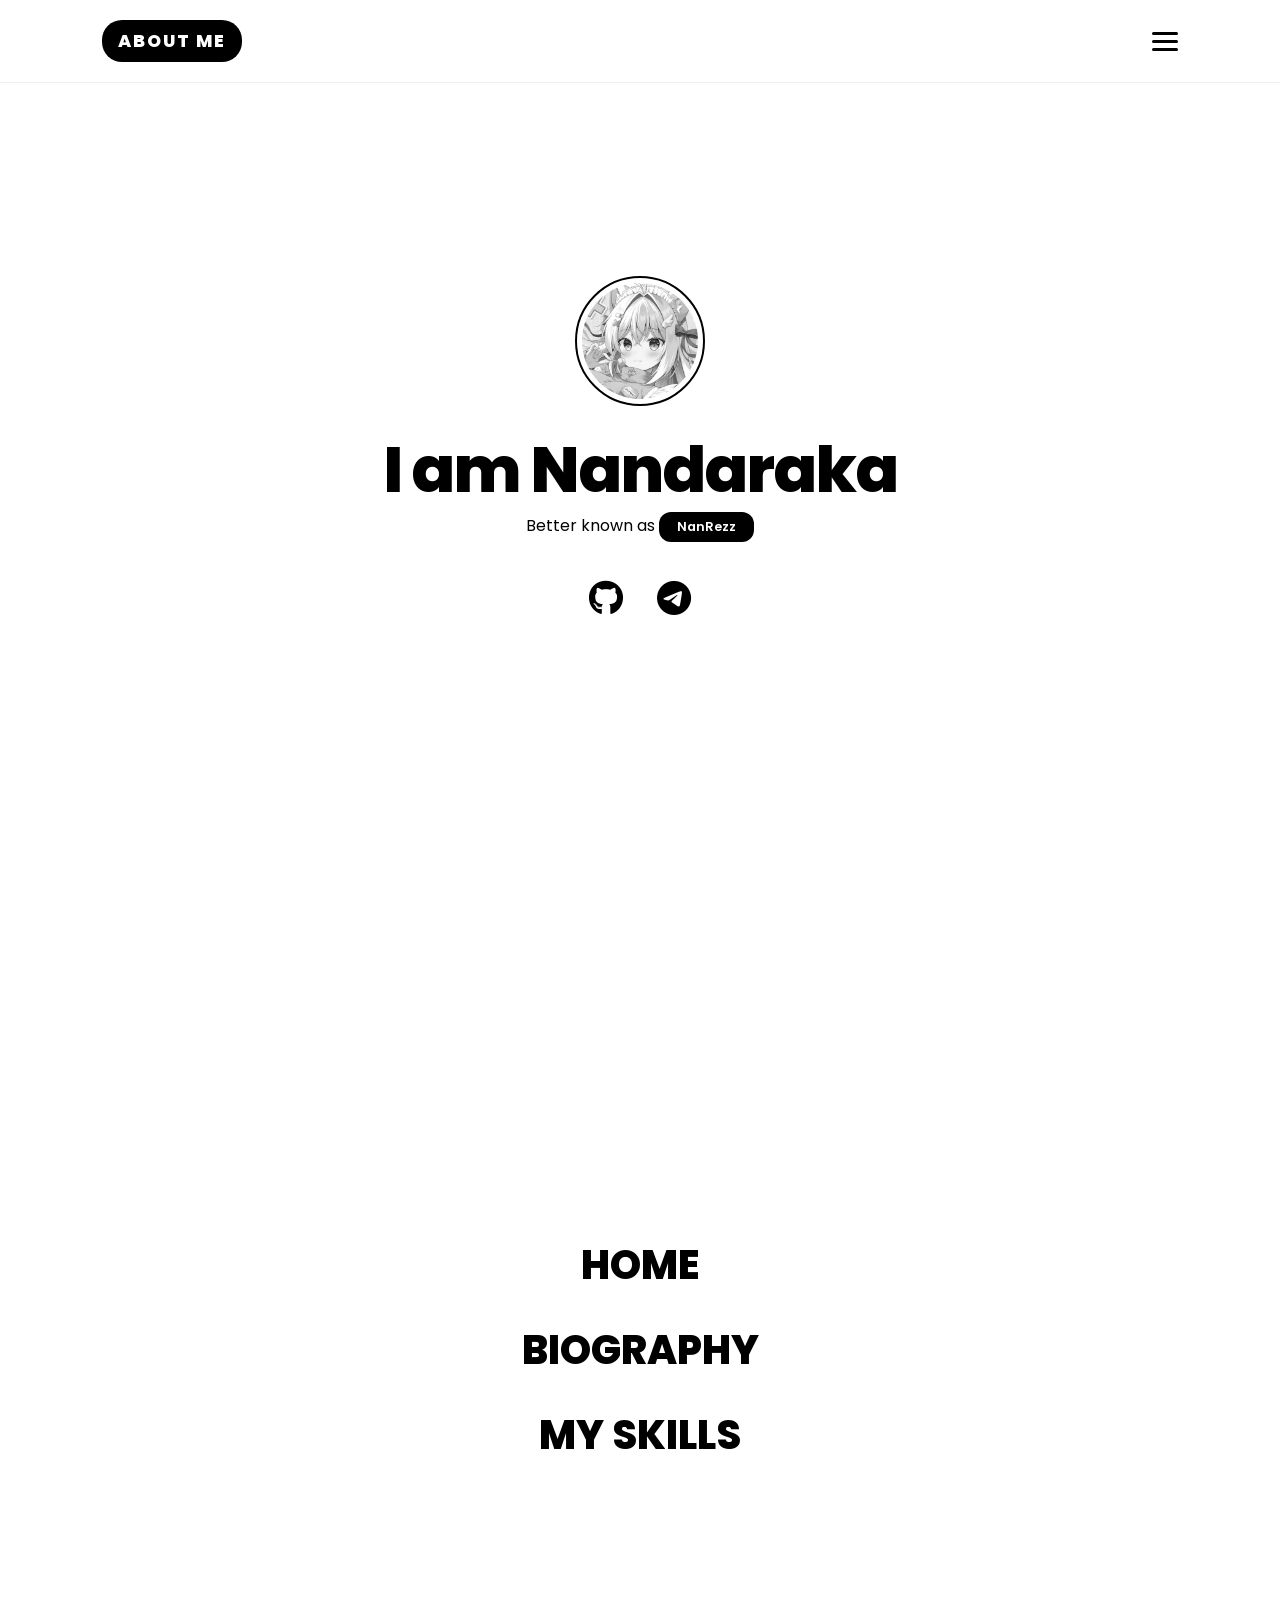
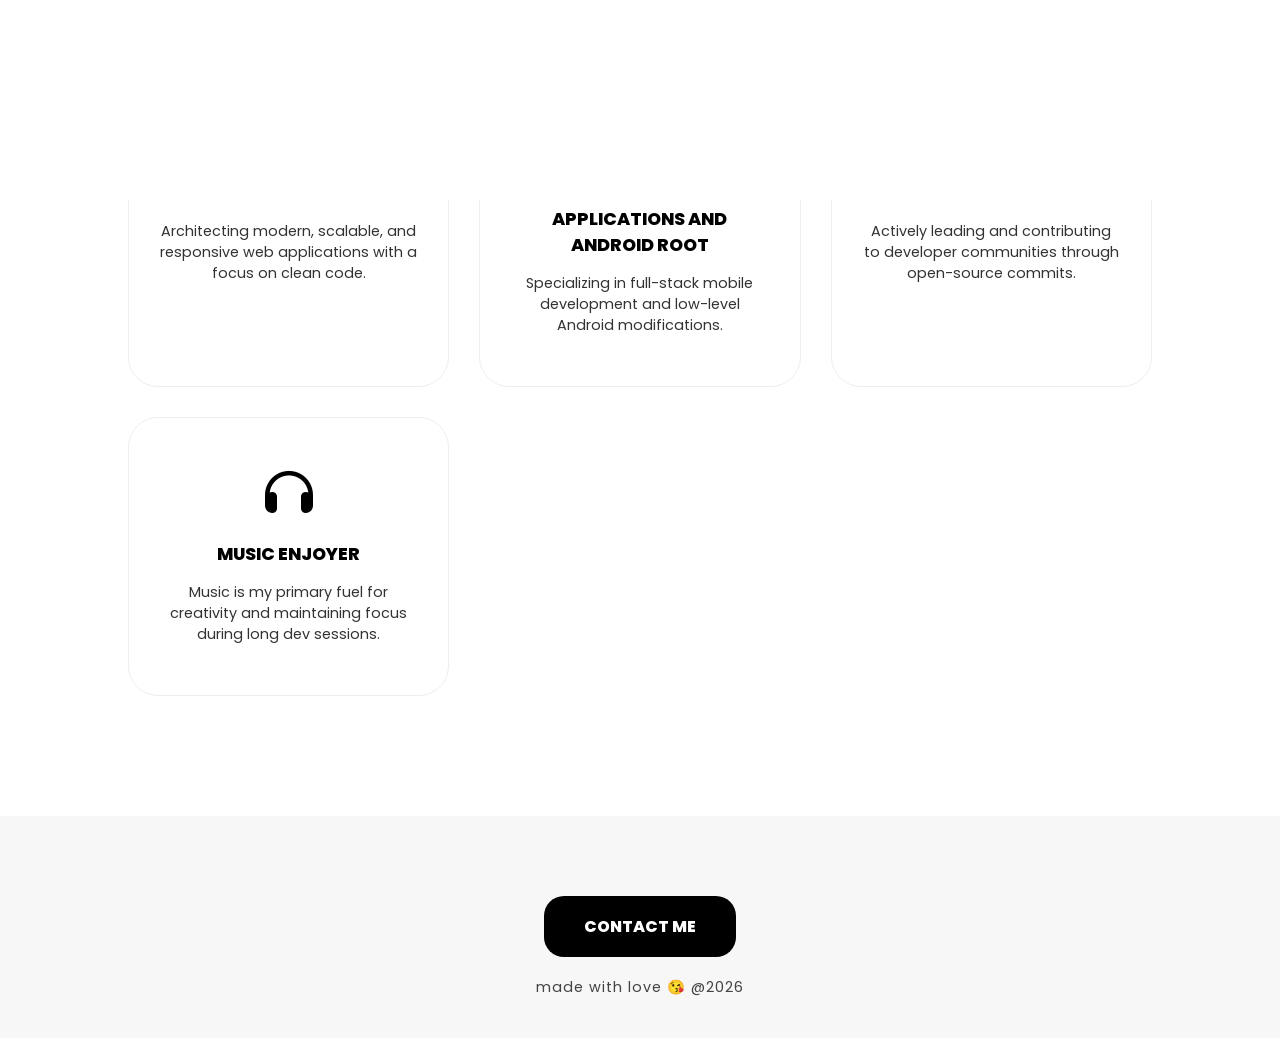
==== index.html @ 5583e2e5 "Update index.html" ====
<!DOCTYPE html>
<html lang="en">
<head>
    <meta charset="UTF-8">
    <meta name="viewport" content="width=device-width, initial-scale=1.0">
    <title>NanRezz | Portfolio</title>
    <link rel="stylesheet" href="css/styles.css">
    <link rel="stylesheet" href="https://cdnjs.cloudflare.com/ajax/libs/font-awesome/6.4.0/css/all.min.css">
</head>
<body>

    <!-- Header -->
    <header>
        <div class="logo">ABOUT ME</div>
        <div class="hamburger" id="hamburger">
            <span class="bar"></span>
            <span class="bar"></span>
            <span class="bar"></span>
        </div>
    </header>

    <!-- Navigation Menu (Slide Up) -->
    <nav class="nav-menu" id="nav-menu">
        <ul>
            <li><a href="#home" class="nav-link">Home</a></li>
            <li><a href="#biography" class="nav-link">Biography</a></li>
            <li><a href="#skills" class="nav-link">My Skills</a></li>
        </ul>
    </nav>

    <!-- Hero Section -->
    <section id="home" class="hero">
        <div class="hero-content">
            <div class="profile-img">
                <img src="avatar.webp" alt="NanRezz">
            </div>
            <h1>I am <span class="highlight">Nandaraka</span></h1>
            <p>Better known as <span class="tag">NanRezz</span></p>
            
            <div class="social-icons">
    <a href="https://github.com/NanRezz17" target="" title="GitHub">
        <i class="fab fa-github"></i>
    </a>
    
    <a href="https://t.me/ndarken" target="_blank" title="Telegram">
        <i class="fab fa-telegram"></i>
    </a >
            </div>
        </div>
    </section>

    <!-- Biography Section -->
    <section id="biography" class="about">
        <div class="container">
            <h2 class="section-title">Biography</h2>
            <div class="about-text">
                <p>
                    Hello! I'm <strong>Nandaraka</strong>, a tech enthusiast deeply integrated into the world of digital modification and development. Known across the web as <strong>NanRezz</strong>.
                </p>
                <p>
                    My philosophy is simple: technology should be pushed to its absolute limit. Whether I am crafting a seamless web experience or developing root-level modifications for Android, I bring precision and innovation to everything I do.
                </p>
            </div>
        </div>
    </section>

    <!-- Skills Section -->
    <section id="skills" class="skills">
        <div class="container">
            <h2 class="section-title">Technical Expertise</h2>
            <div class="skills-grid">
                <div class="skill-item">
                    <i class="fas fa-code"></i>
                    <h3>Web Development</h3>
                    <p>Architecting modern, scalable, and responsive web applications with a focus on clean code.</p>
                </div>
                <div class="skill-item">
                    <i class="fas fa-mobile-alt"></i>
                    <h3>Developer of Applications and Android Root</h3>
                    <p>Specializing in full-stack mobile development and low-level Android modifications.</p>
                </div>
                <div class="skill-item">
                    <i class="fas fa-users"></i>
                    <h3>Root Community</h3>
                    <p>Actively leading and contributing to developer communities through open-source commits.</p>
                </div>
                <div class="skill-item">
                    <i class="fas fa-headphones"></i>
                    <h3>Music Enjoyer</h3>
                    <p>Music is my primary fuel for creativity and maintaining focus during long dev sessions.</p>
                </div>
            </div>
        </div>
    </section>

    <!-- Footer -->
    <footer>
        <div class="footer-content">
            <a href="mailto:nrrizerr28@gmail.com" class="contact-btn">Contact Me</a>
            <p class="love-text">made with love 😘 @2026</p>
        </div>
    </footer>

    <!-- JS Script -->
    <script src="js/index.js"></script>
</body>
</html>
---- css/styles.css ----
@import url('https://fonts.googleapis.com/css2?family=Poppins:wght@300;400;600;800&display=swap');

:root {
    --bg-white: #ffffff;
    --text-black: #000000;
    --text-gray: #444444;
    --gray-light: #f7f7f7;
    --radius-lg: 30px;
}

* {
    margin: 0;
    padding: 0;
    box-sizing: border-box;
    box-shadow: none !important; /* No Shadow */
}

/* Memastikan scroll halus di seluruh browser */
html {
    scroll-behavior: smooth;
}

body {
    font-family: 'Poppins', sans-serif;
    background-color: var(--bg-white);
    color: var(--text-black);
    overflow-x: hidden;
}

/* Biar gak ketutupan header pas scroll */
section {
    scroll-margin-top: 80px;
}

/* --- Header --- */
header {
    position: fixed;
    top: 0;
    width: 100%;
    padding: 20px 8%;
    display: flex;
    justify-content: space-between;
    align-items: center;
    z-index: 3000;
    background: rgba(255, 255, 255, 0.95);
    backdrop-filter: blur(15px);
    border-bottom: 1px solid #eeeeee;
}

.logo {
    font-size: 1.1rem;
    font-weight: 800;
    letter-spacing: 2px;
    background-color: var(--text-black);
    color: white;
    padding: 8px 16px;
    border-radius: 20px;
}

/* --- Hamburger --- */
.hamburger {
    cursor: pointer;
    z-index: 3001;
}

.bar {
    display: block;
    width: 26px;
    height: 3px;
    margin: 5px auto;
    transition: 0.4s cubic-bezier(0.85, 0, 0.15, 1);
    background-color: var(--text-black);
    border-radius: 10px;
}

.hamburger.active .bar:nth-child(2) { opacity: 0; }
.hamburger.active .bar:nth-child(1) { transform: translateY(8px) rotate(45deg); }
.hamburger.active .bar:nth-child(3) { transform: translateY(-8px) rotate(-45deg); }

/* --- Menu Navigasi (Slide UP) --- */
.nav-menu {
    position: fixed;
    bottom: -100%; 
    left: 0;
    width: 100%;
    height: 100vh;
    background: var(--bg-white);
    display: flex;
    justify-content: center;
    align-items: center;
    transition: bottom 0.7s cubic-bezier(0.85, 0, 0.15, 1); 
    z-index: 2500;
}

.nav-menu.active { bottom: 0; }
.nav-menu ul li { list-style: none; margin: 25px 0; text-align: center; }
.nav-menu ul li a {
    text-decoration: none;
    color: var(--text-black);
    font-size: 2.5rem;
    font-weight: 800;
    text-transform: uppercase;
    transition: 0.3s ease;
}

.nav-menu ul li a:hover {
    color: #666;
    transform: scale(1.05);
}

/* --- Sections Layout --- */
.hero { height: 100vh; display: flex; justify-content: center; align-items: center; text-align: center; }
.about, .skills { padding: 120px 10%; }
.about { background-color: var(--gray-light); }

.profile-img {
    cursor: pointer;
    display: inline-block;
}

.profile-img img { 
    width: 130px; 
    border-radius: 50%; 
    filter: grayscale(100%); 
    border: 2px solid var(--text-black); 
    padding: 5px; 
    margin-bottom: 25px; 
}

.hero h1 { font-size: 4rem; font-weight: 800; letter-spacing: -2px; line-height: 1; }
.tag { background: var(--text-black); color: #fff; padding: 6px 18px; font-size: 0.8rem; font-weight: 600; border-radius: 12px; display: inline-block; margin-top: 10px; }
.social-icons { margin-top: 30px; }
.social-icons a { 
    color: var(--text-black); 
    font-size: 2.2rem; 
    margin: 0 15px; 
    transition: 0.3s ease;
    display: inline-block;
}

.social-icons a:hover { 
    transform: scale(0.85);
}

.section-title { font-size: 2.5rem; text-transform: uppercase; font-weight: 800; margin-bottom: 50px; text-align: center; }
.about-text { max-width: 800px; margin: 0 auto; text-align: center; line-height: 2; color: var(--text-gray); font-size: 1.1rem; }

/* --- Skills --- */
.skills-grid { display: grid; grid-template-columns: repeat(auto-fit, minmax(280px, 1fr)); gap: 30px; }
.skill-item { padding: 50px 30px; text-align: center; border: 1.5px solid #eeeeee; border-radius: var(--radius-lg); transition: 0.5s cubic-bezier(0.85, 0, 0.15, 1); background: #fff; }
.skill-item:hover { background: var(--text-black); color: #ffffff; border-color: var(--text-black); transform: translateY(-10px); }
.skill-item i { font-size: 3rem; margin-bottom: 25px; }
.skill-item h3 { text-transform: uppercase; font-weight: 800; margin-bottom: 15px; font-size: 1.1rem; }
.skill-item p { font-size: 0.9rem; opacity: 0.8; }

/* --- Footer --- */
footer { padding: 80px 10% 40px; text-align: center; background-color: var(--gray-light); }
.contact-btn { 
    display: inline-block; 
    text-decoration: none; 
    background-color: var(--text-black); 
    color: white; 
    padding: 18px 40px; 
    font-weight: 800; 
    text-transform: uppercase; 
    border-radius: 20px;
    transition: 0.3s ease;
    cursor: pointer;
}

.contact-btn:hover {
    background-color: #333;
    transform: scale(0.95);
}

.love-text { font-size: 0.9rem; color: var(--text-gray); letter-spacing: 1px; margin-top: 20px; }

/* --- Mobile Responsiveness --- */
@media (max-width: 768px) {
    .hero h1 { font-size: 2.8rem; }
    .nav-menu ul li a { font-size: 2rem; }
    .about-text { padding: 30px 20px; }
    .skills-grid { grid-template-columns: 1fr; }
    .section-title { font-size: 2rem; }
}

@media (max-width: 480px) {
    header { padding: 15px 5%; }
    .hero h1 { font-size: 2rem; }
    .social-icons a { font-size: 1.8rem; margin: 0 10px; }
    .about, .skills { padding: 60px 5%; }
}
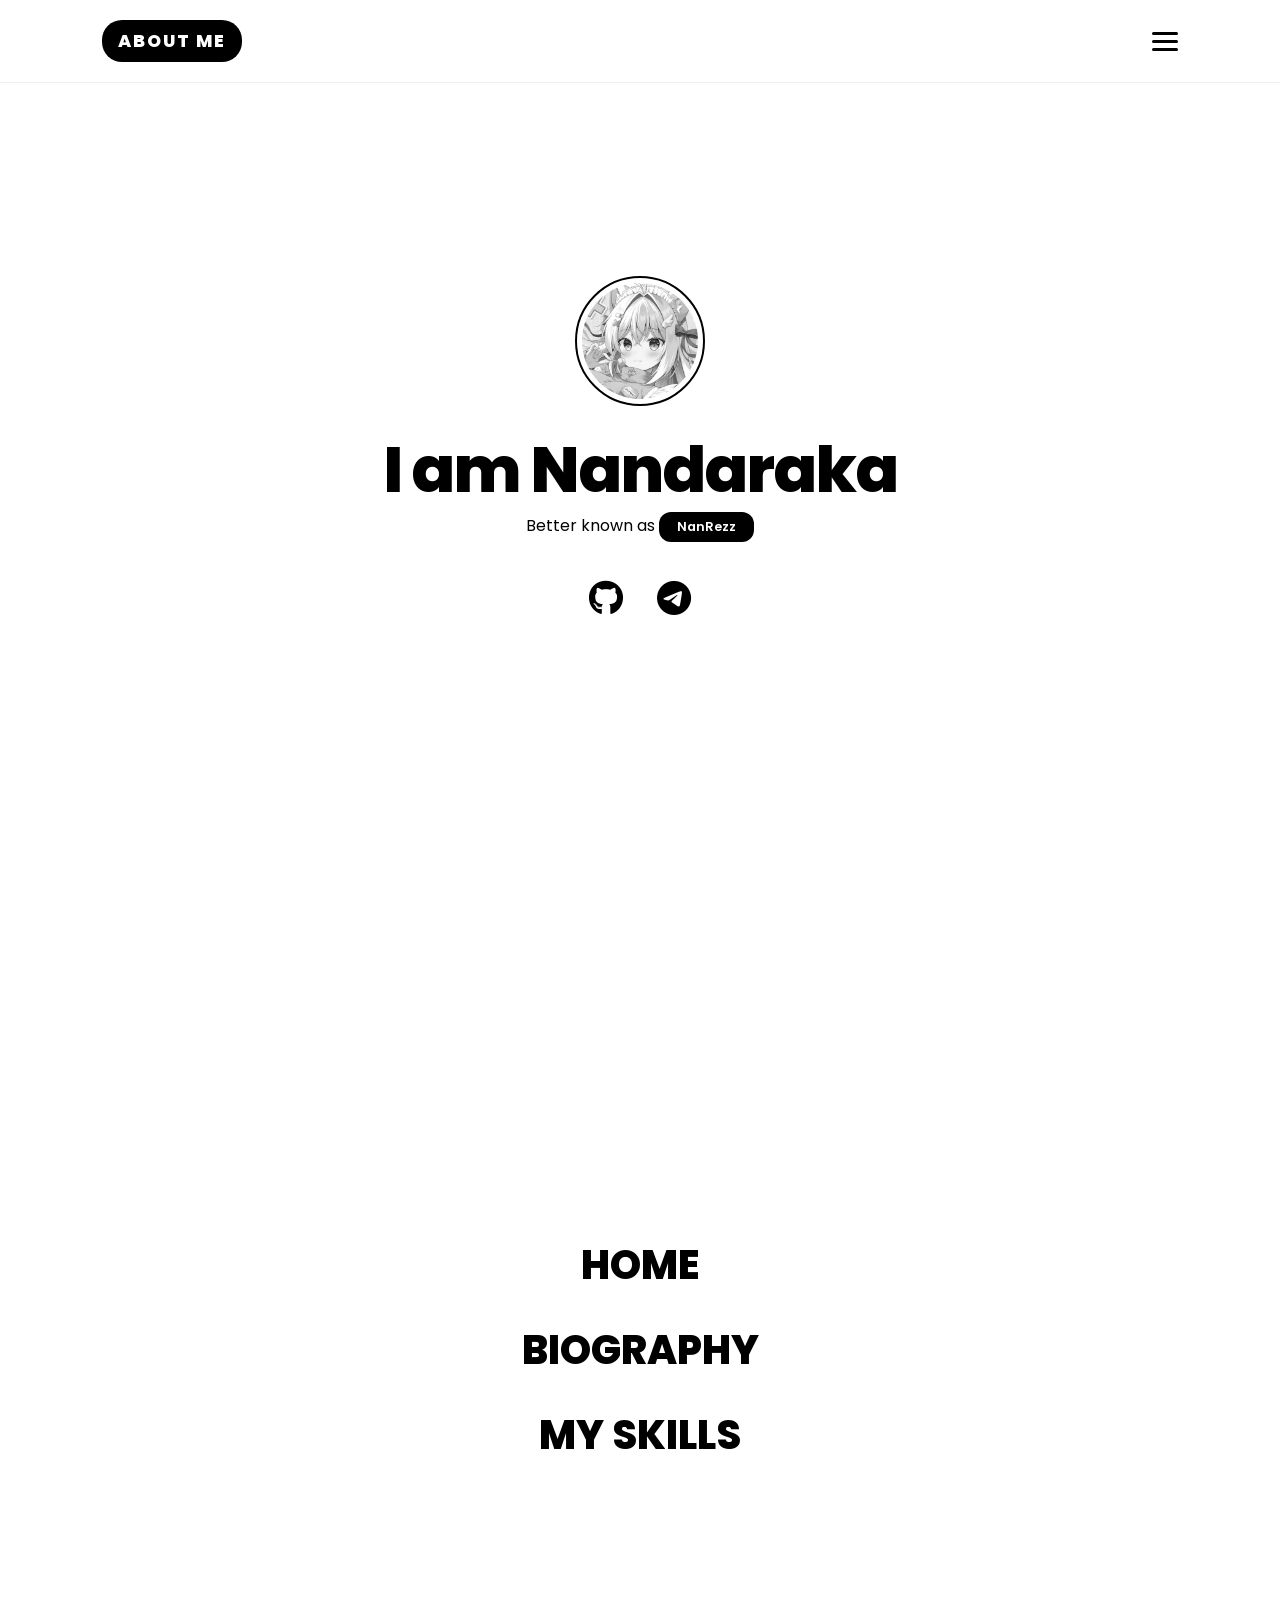
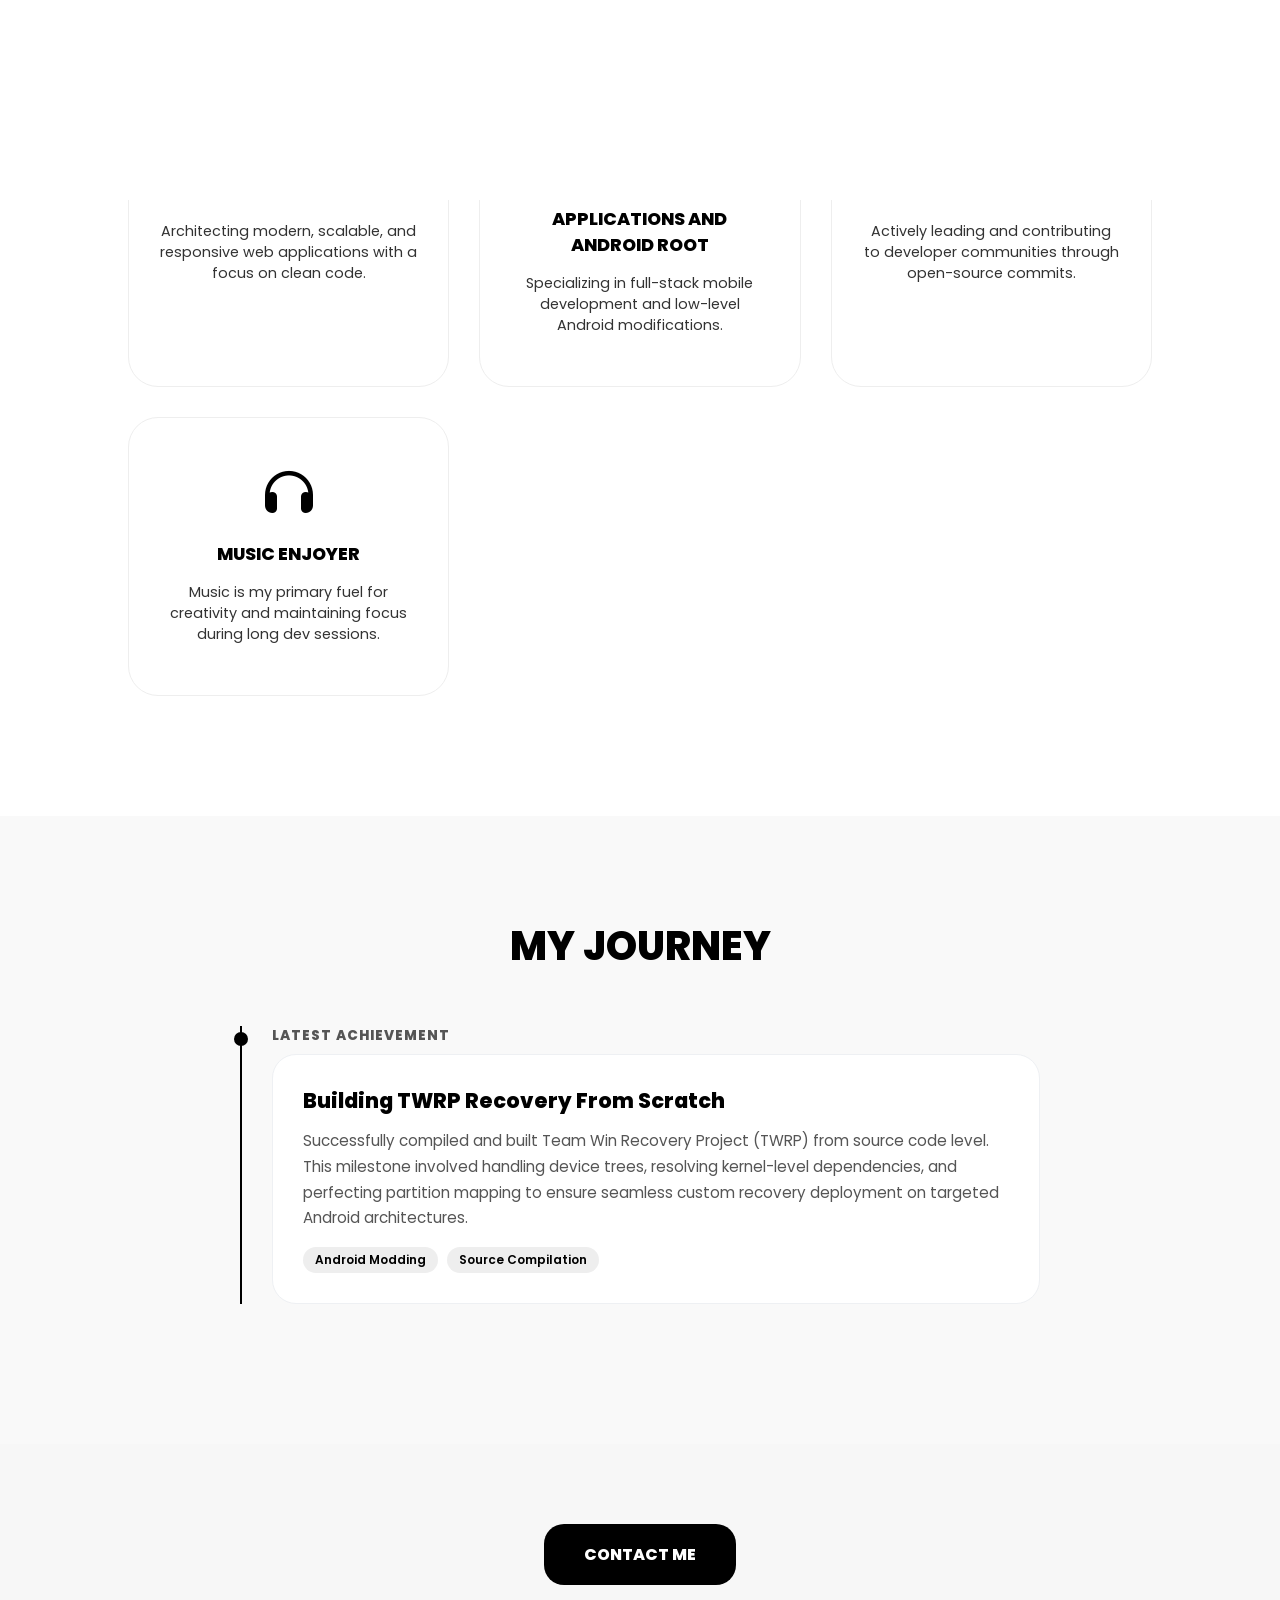
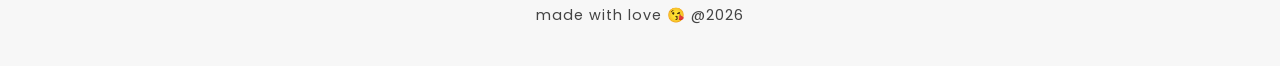
==== commit 553718fb: "Add my Journey Added a new section to showcase personal achievements in Android development." ====
--- a/index.html
+++ b/index.html
@@ -93,6 +93,24 @@
         </div>
     </section>
 
+    <section id="journey" class="journey">
+    <div class="container">
+        <h2 class="section-title">My Journey</h2>
+        <div class="timeline">
+            <div class="timeline-item">
+                <div class="timeline-dot"></div>
+                <div class="timeline-date">Latest Achievement</div>
+                <div class="timeline-content">
+                    <h3>Building TWRP Recovery From Scratch</h3>
+                    <p>Successfully compiled and built Team Win Recovery Project (TWRP) from source code level. This milestone involved handling device trees, resolving kernel-level dependencies, and perfecting partition mapping to ensure seamless custom recovery deployment on targeted Android architectures.</p>
+                    <span class="badge">Android Modding</span>
+                    <span class="badge">Source Compilation</span>
+                </div>
+            </div>
+        </div>
+    </div>
+</section>
+
     <!-- Footer -->
     <footer>
         <div class="footer-content">
--- a/css/styles.css
+++ b/css/styles.css
@@ -153,6 +153,75 @@
 .skill-item h3 { text-transform: uppercase; font-weight: 800; margin-bottom: 15px; font-size: 1.1rem; }
 .skill-item p { font-size: 0.9rem; opacity: 0.8; }
 
+/* --- Journey Section (Timeline) --- */
+.journey { 
+    padding: 100px 10%; 
+    background-color: #f9f9f9; 
+}
+
+.timeline { 
+    max-width: 800px; 
+    margin: 0 auto; 
+    position: relative; 
+    padding-left: 30px; 
+    border-left: 2px solid #000000; 
+}
+
+.timeline-item { 
+    position: relative; 
+    margin-bottom: 40px; 
+}
+
+.timeline-dot { 
+    width: 14px; 
+    height: 14px; 
+    background-color: #000000; 
+    position: absolute; 
+    left: -38px; 
+    top: 6px; 
+    border-radius: 50%; 
+}
+
+.timeline-date { 
+    font-weight: 800; 
+    font-size: 0.85rem; 
+    text-transform: uppercase; 
+    letter-spacing: 1px; 
+    margin-bottom: 8px; 
+    color: #555555; 
+}
+
+.timeline-content { 
+    background: #ffffff; 
+    padding: 30px; 
+    border-radius: 24px; 
+    border: 1px solid #eef0f3; 
+}
+
+.timeline-content h3 { 
+    font-size: 1.3rem; 
+    font-weight: 800; 
+    margin-bottom: 12px; 
+}
+
+.timeline-content p { 
+    font-size: 0.95rem; 
+    color: #555555; 
+    line-height: 1.7; 
+    margin-bottom: 15px; 
+}
+
+.badge { 
+    display: inline-block; 
+    background: #eee; 
+    padding: 4px 12px; 
+    border-radius: 20px; 
+    font-size: 0.75rem; 
+    font-weight: 600; 
+    margin-right: 5px; 
+    color: #000000; 
+}
+
 /* --- Footer --- */
 footer { padding: 80px 10% 40px; text-align: center; background-color: var(--gray-light); }
 .contact-btn { 
@@ -182,6 +251,9 @@
     .about-text { padding: 30px 20px; }
     .skills-grid { grid-template-columns: 1fr; }
     .section-title { font-size: 2rem; }
+    .journey { padding: 80px 6%; }
+    .timeline { padding-left: 20px; }
+    .timeline-dot { left: -28px; }
 }
 
 @media (max-width: 480px) {
@@ -189,4 +261,5 @@
     .hero h1 { font-size: 2rem; }
     .social-icons a { font-size: 1.8rem; margin: 0 10px; }
     .about, .skills { padding: 60px 5%; }
-}
+    .journey { padding: 60px 5%; }
+}
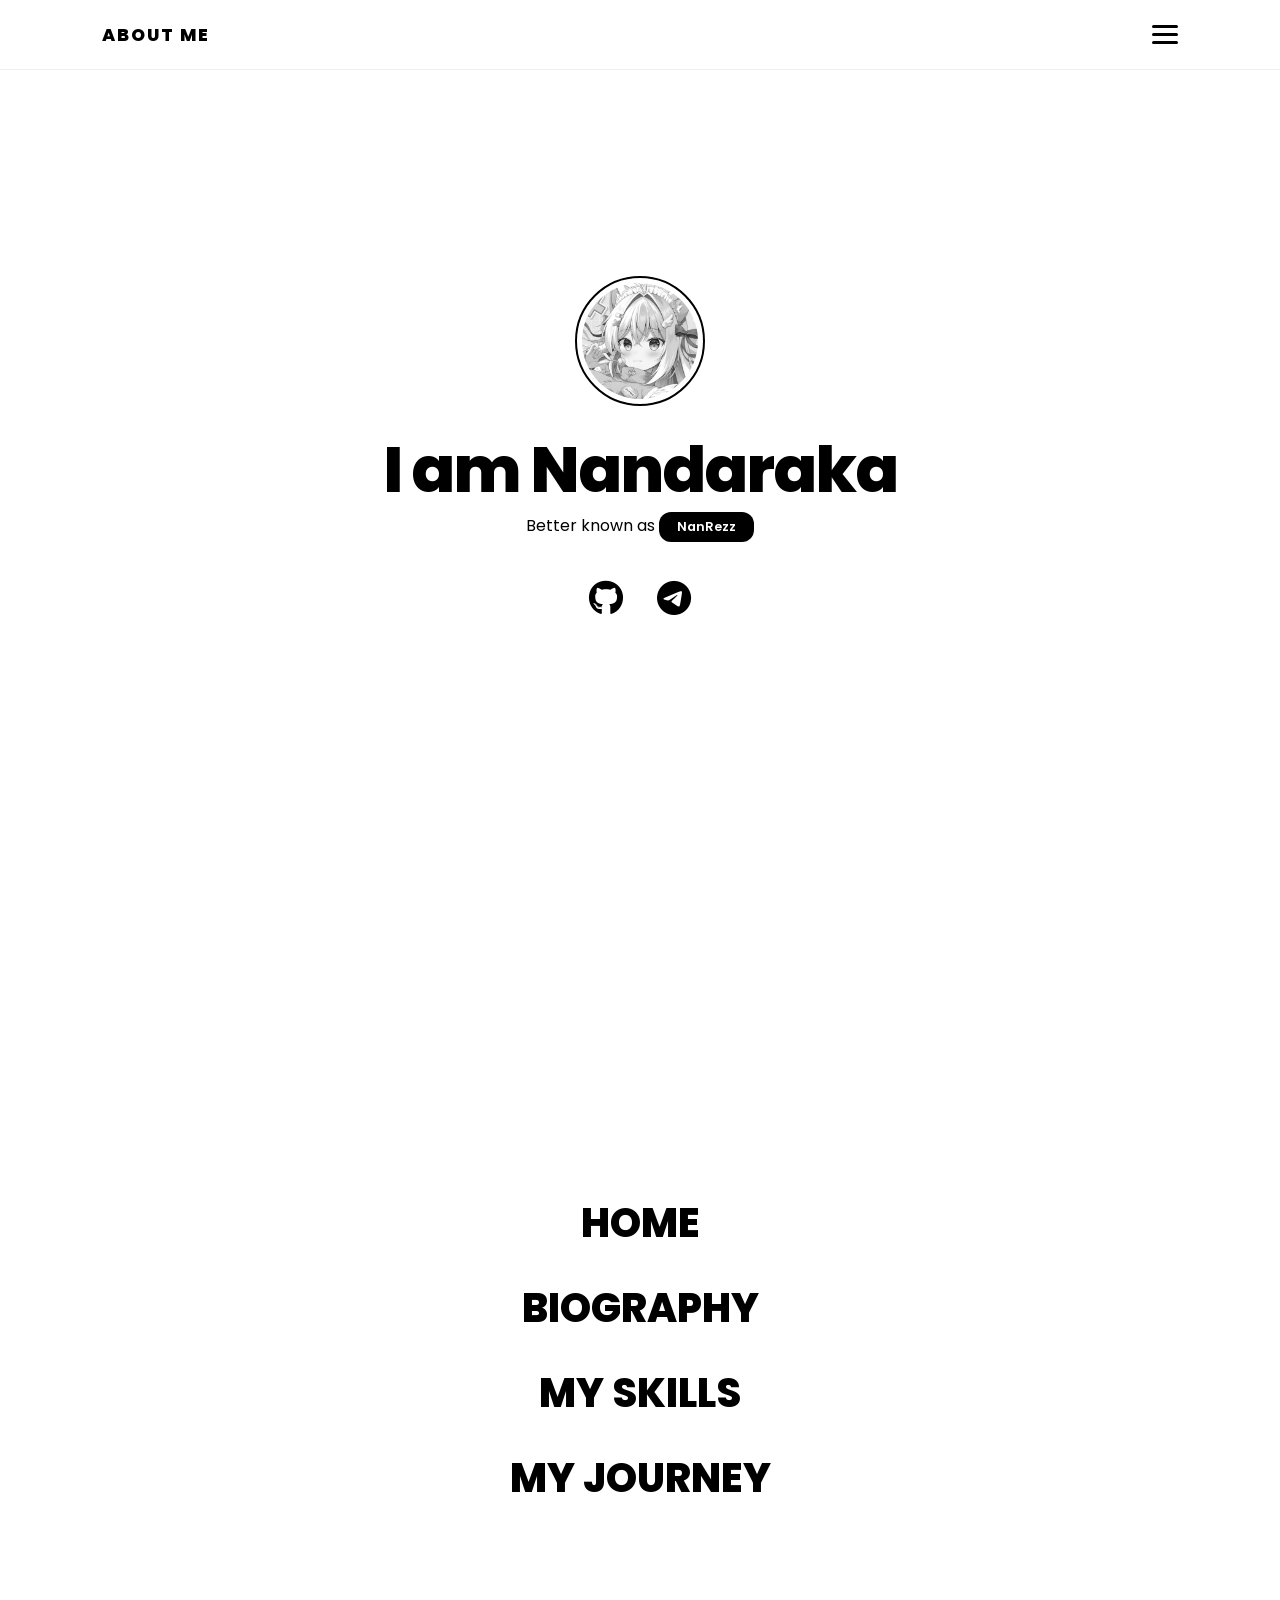
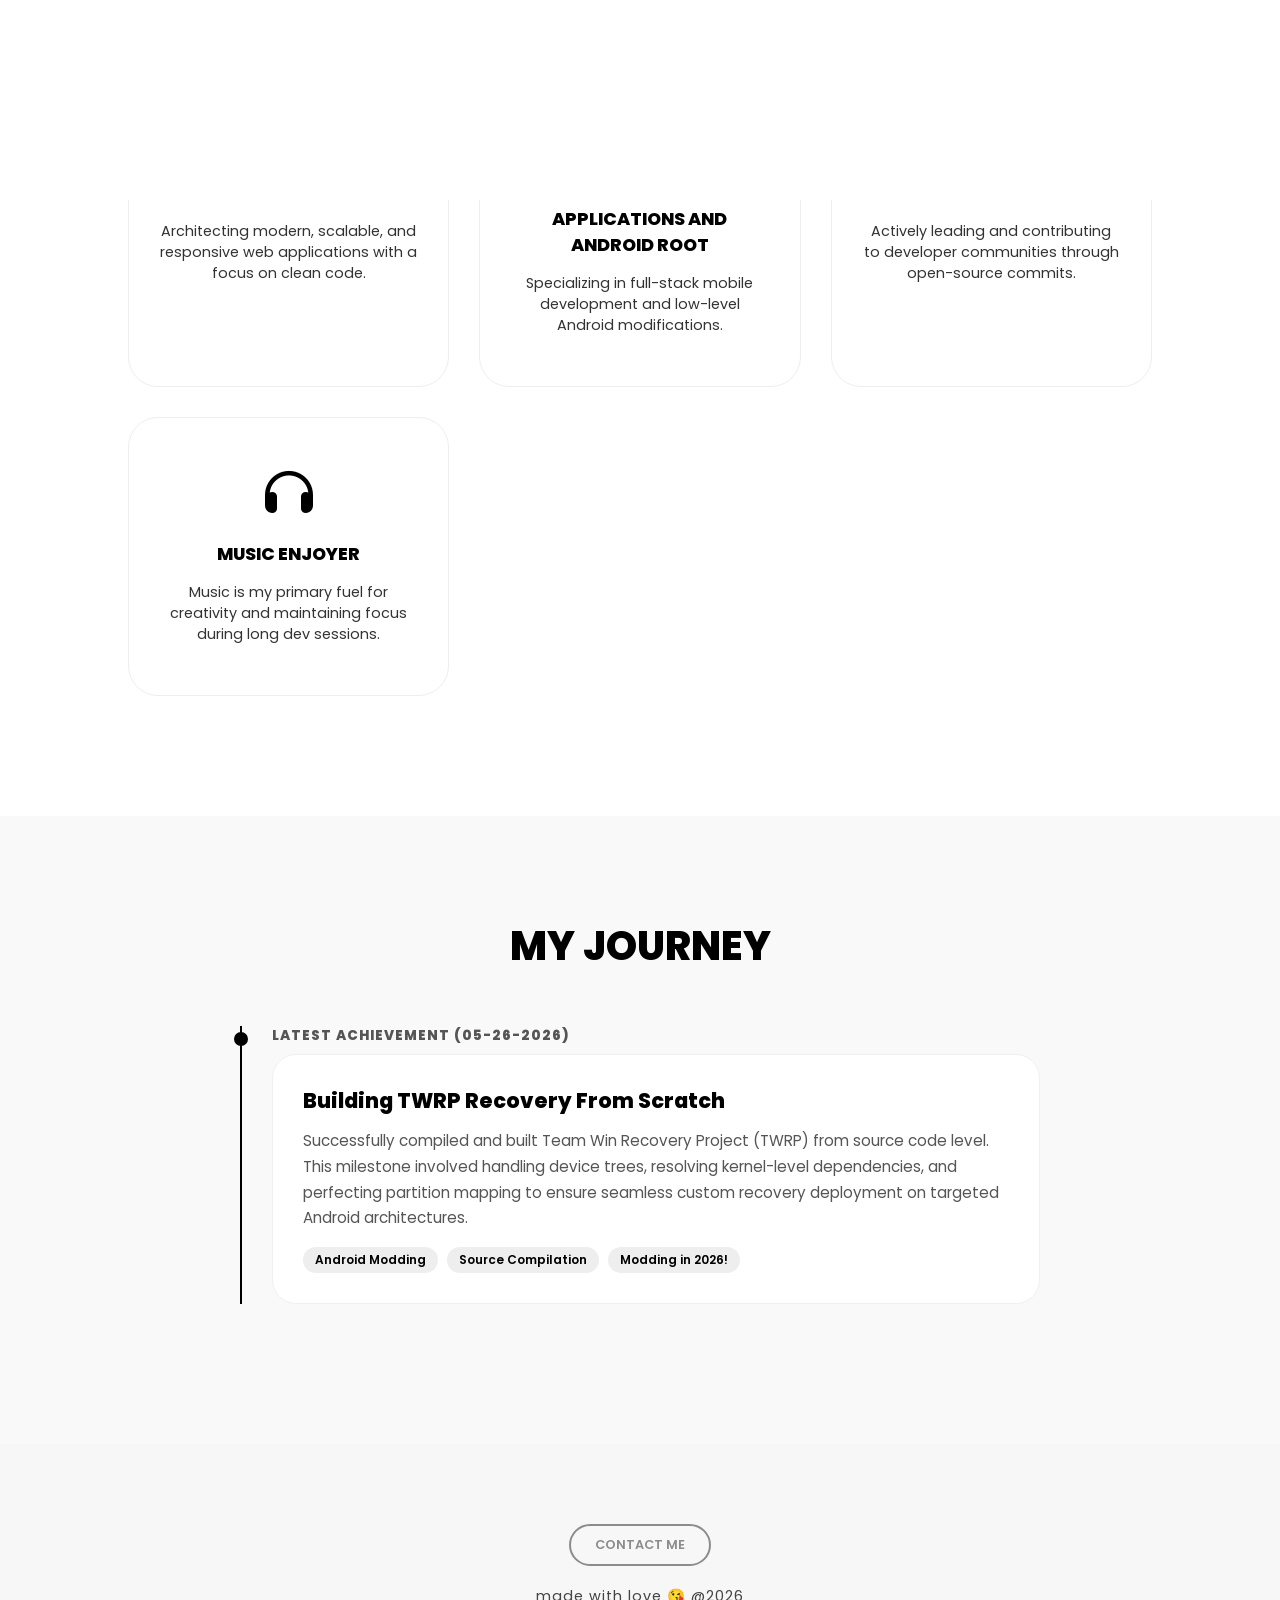
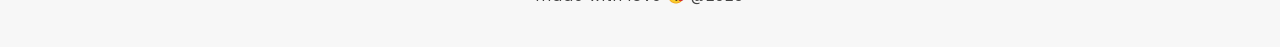
==== commit f8f89cb9: "Add new shorcut for Journey" ====
--- a/index.html
+++ b/index.html
@@ -25,6 +25,7 @@
             <li><a href="#home" class="nav-link">Home</a></li>
             <li><a href="#biography" class="nav-link">Biography</a></li>
             <li><a href="#skills" class="nav-link">My Skills</a></li>
+            <li><a href="#journey" class="nav-link">My Journey</a></li>
         </ul>
     </nav>
 
@@ -93,18 +94,20 @@
         </div>
     </section>
 
+    <!-- Journey Section -->
     <section id="journey" class="journey">
     <div class="container">
         <h2 class="section-title">My Journey</h2>
         <div class="timeline">
             <div class="timeline-item">
                 <div class="timeline-dot"></div>
-                <div class="timeline-date">Latest Achievement</div>
+                <div class="timeline-date">Latest Achievement (05-26-2026)</div>
                 <div class="timeline-content">
                     <h3>Building TWRP Recovery From Scratch</h3>
                     <p>Successfully compiled and built Team Win Recovery Project (TWRP) from source code level. This milestone involved handling device trees, resolving kernel-level dependencies, and perfecting partition mapping to ensure seamless custom recovery deployment on targeted Android architectures.</p>
                     <span class="badge">Android Modding</span>
                     <span class="badge">Source Compilation</span>
+                    <span class="badge">Modding in 2026!</span>
                 </div>
             </div>
         </div>
--- a/css/styles.css
+++ b/css/styles.css
@@ -51,10 +51,7 @@
     font-size: 1.1rem;
     font-weight: 800;
     letter-spacing: 2px;
-    background-color: var(--text-black);
-    color: white;
-    padding: 8px 16px;
-    border-radius: 20px;
+    color: black;
 }
 
 /* --- Hamburger --- */
@@ -227,19 +224,22 @@
 .contact-btn { 
     display: inline-block; 
     text-decoration: none; 
-    background-color: var(--text-black); 
-    color: white; 
-    padding: 18px 40px; 
-    font-weight: 800; 
+    background-color: transparent; 
+    color: #8c8c8c; 
+    border: 2px solid #8c8c8c; 
+    padding: 10px 24px; 
+    font-size: 0.8rem; 
+    font-weight: 600; 
     text-transform: uppercase; 
-    border-radius: 20px;
-    transition: 0.3s ease;
+    border-radius: 24px;
+    transition: 0.1s ease;
     cursor: pointer;
 }
 
 .contact-btn:hover {
-    background-color: #333;
-    transform: scale(0.95);
+    background-color: #8c8c8c !important; 
+    color: #ffffff !important; 
+    transform: scale(0.85);
 }
 
 .love-text { font-size: 0.9rem; color: var(--text-gray); letter-spacing: 1px; margin-top: 20px; }
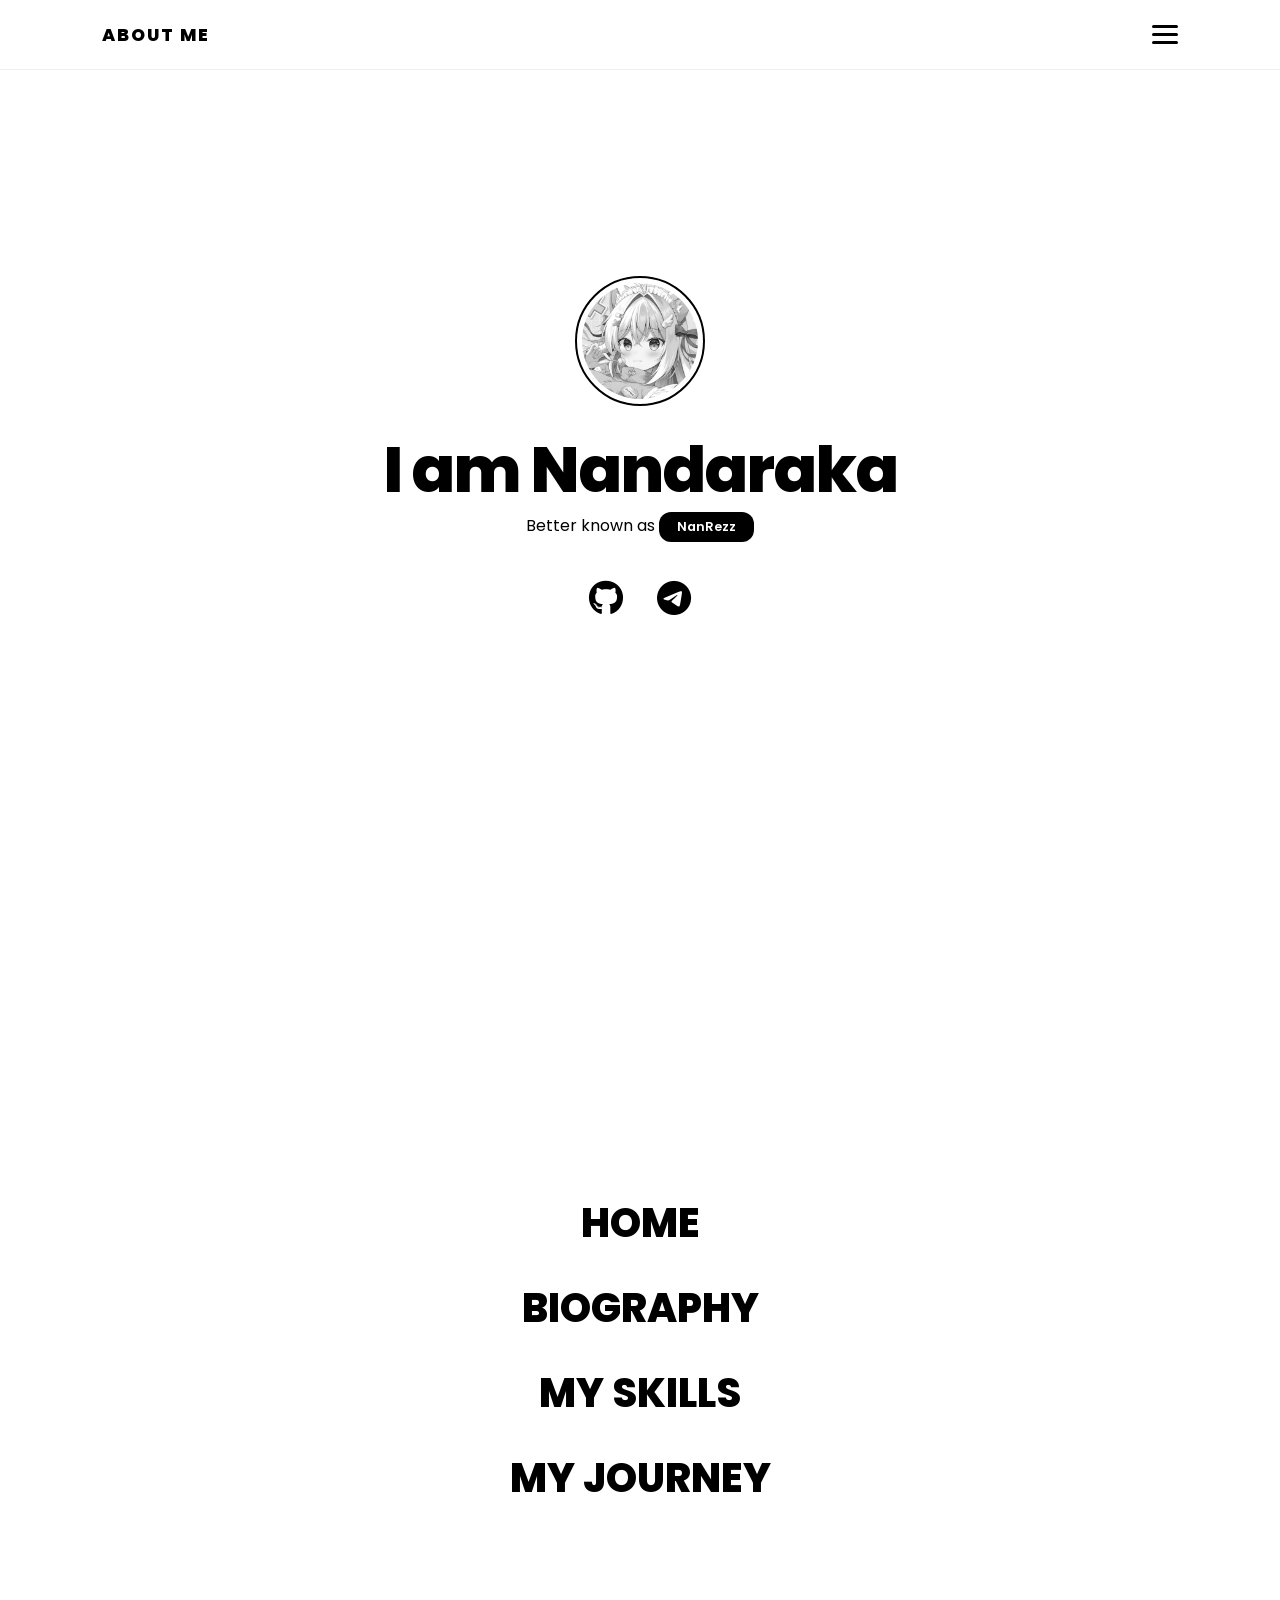
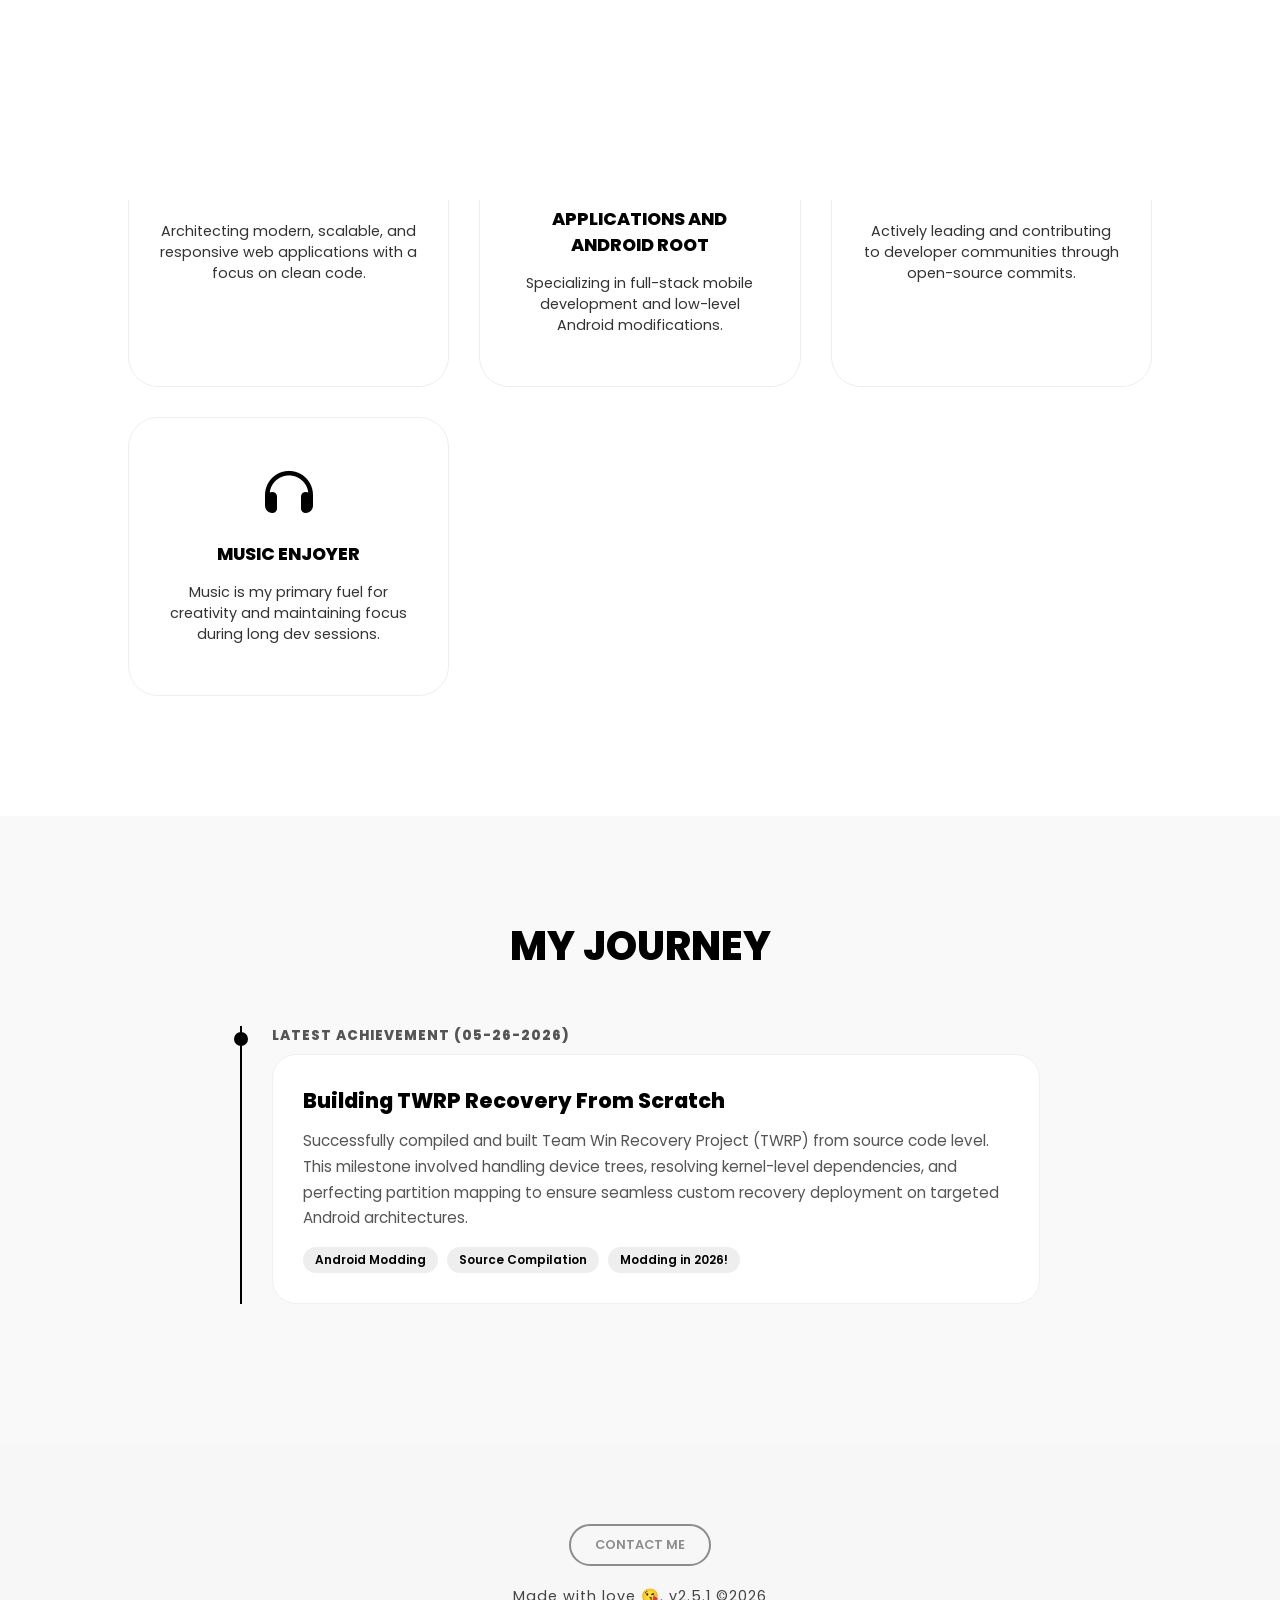
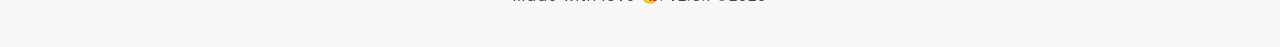
==== commit d85558ab: "The final touch of the May update! Update Web Bio to version 2.5.1  Some of the changes include: " ====
--- a/index.html
+++ b/index.html
@@ -118,7 +118,7 @@
     <footer>
         <div class="footer-content">
             <a href="mailto:nrrizerr28@gmail.com" class="contact-btn">Contact Me</a>
-            <p class="love-text">made with love 😘 @2026</p>
+            <p class="love-text">Made with love 😘. v2.5.1 ©2026</p>
         </div>
     </footer>
 
--- a/css/styles.css
+++ b/css/styles.css
@@ -239,7 +239,6 @@
 .contact-btn:hover {
     background-color: #8c8c8c !important; 
     color: #ffffff !important; 
-    transform: scale(0.85);
 }
 
 .love-text { font-size: 0.9rem; color: var(--text-gray); letter-spacing: 1px; margin-top: 20px; }
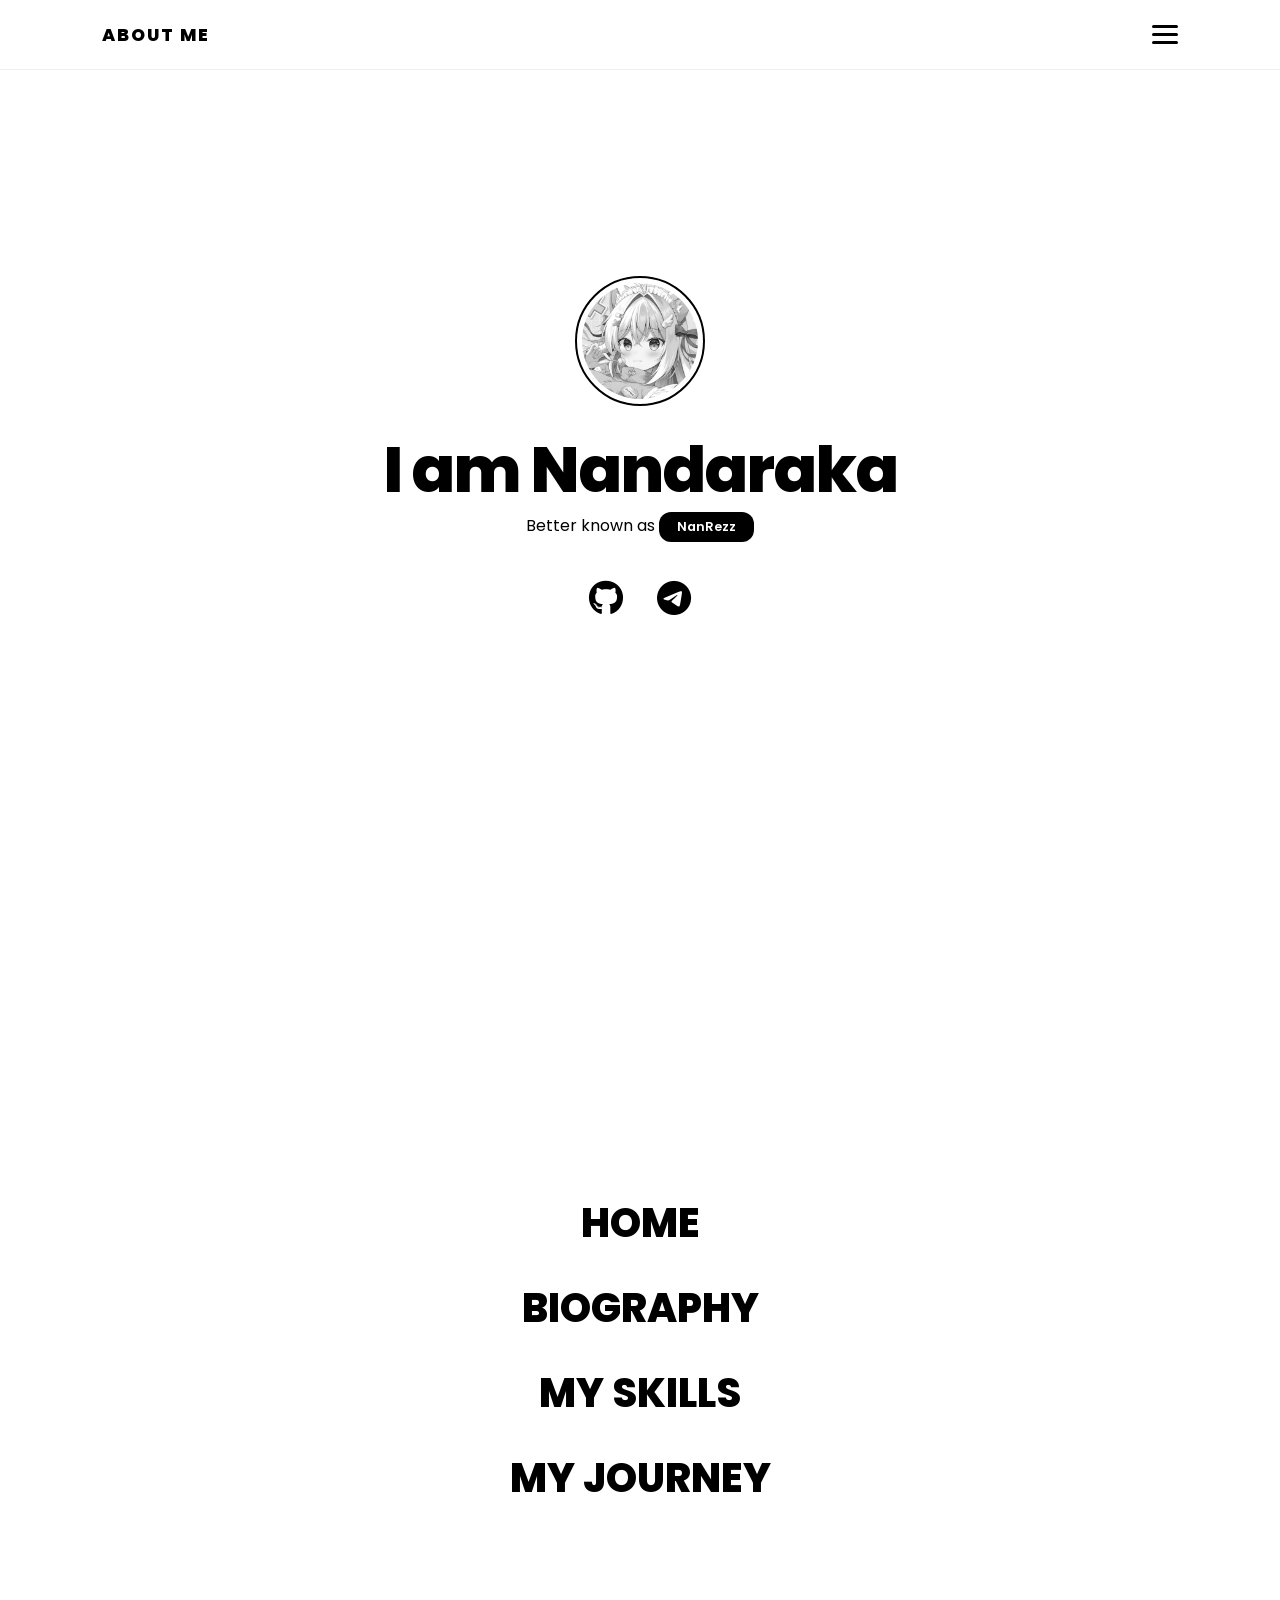
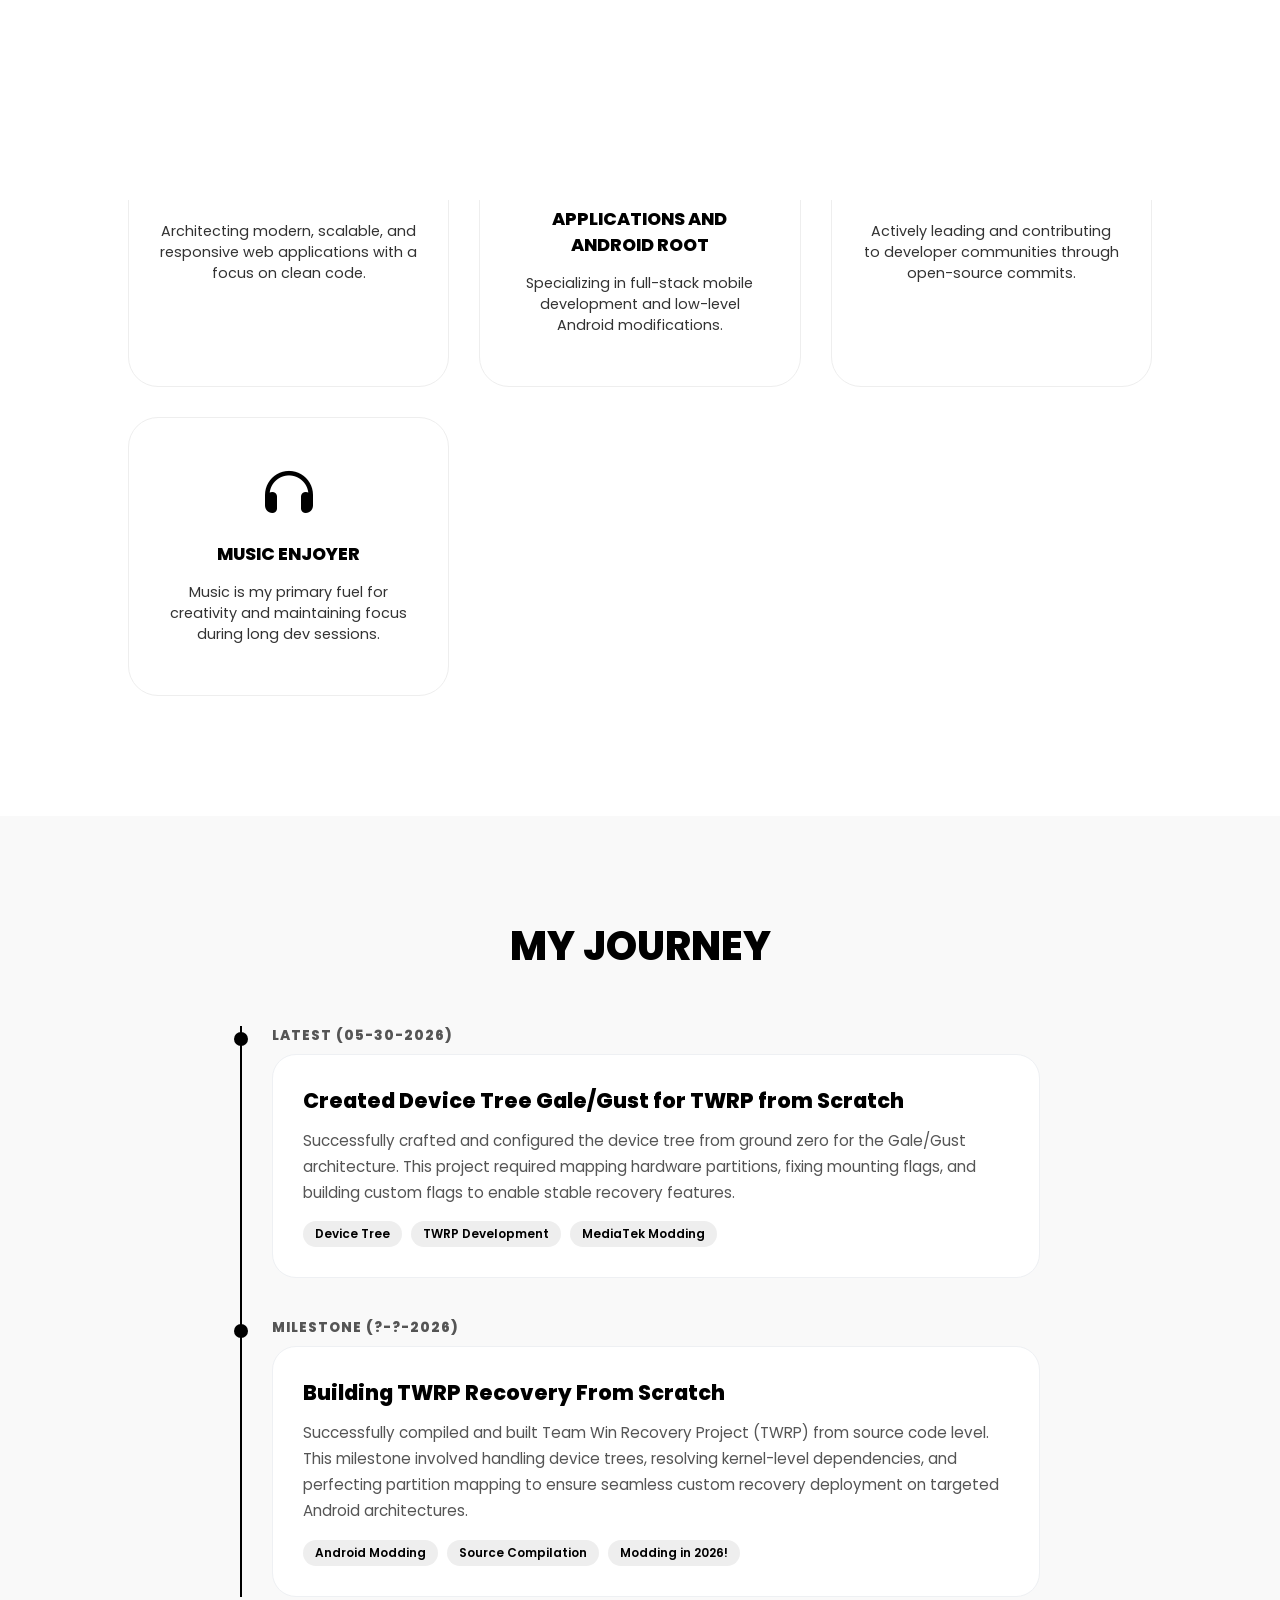
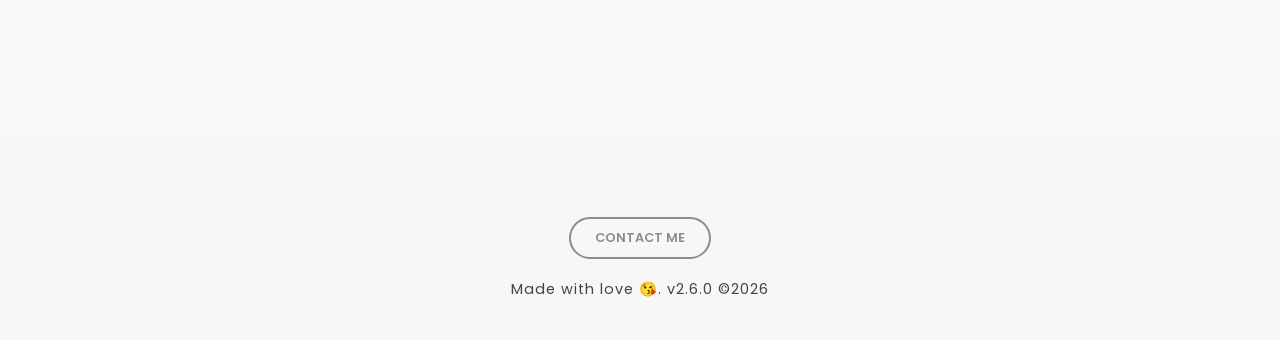
==== commit b8fbdd02: "add new achievement" ====
--- a/index.html
+++ b/index.html
@@ -96,12 +96,27 @@
 
     <!-- Journey Section -->
     <section id="journey" class="journey">
-    <div class="container">
+        <div class="container">
         <h2 class="section-title">My Journey</h2>
         <div class="timeline">
+            
+            <!-- Prestasi 1 (Paling Baru) -->
             <div class="timeline-item">
                 <div class="timeline-dot"></div>
-                <div class="timeline-date">Latest Achievement (05-26-2026)</div>
+                <div class="timeline-date">Latest (05-30-2026)</div>
+                <div class="timeline-content">
+                    <h3>Created Device Tree Gale/Gust for TWRP from Scratch</h3>
+                    <p>Successfully crafted and configured the device tree from ground zero for the Gale/Gust architecture. This project required mapping hardware partitions, fixing mounting flags, and building custom flags to enable stable recovery features.</p>
+                    <span class="badge">Device Tree</span>
+                    <span class="badge">TWRP Development</span>
+                    <span class="badge">MediaTek Modding</span>
+                </div>
+            </div>
+
+            <!-- Prestasi 2 (Milestone Sebelumnya) -->
+            <div class="timeline-item">
+                <div class="timeline-dot"></div>
+                <div class="timeline-date">Milestone (?-?-2026)</div>
                 <div class="timeline-content">
                     <h3>Building TWRP Recovery From Scratch</h3>
                     <p>Successfully compiled and built Team Win Recovery Project (TWRP) from source code level. This milestone involved handling device trees, resolving kernel-level dependencies, and perfecting partition mapping to ensure seamless custom recovery deployment on targeted Android architectures.</p>
@@ -110,15 +125,17 @@
                     <span class="badge">Modding in 2026!</span>
                 </div>
             </div>
+
         </div>
     </div>
 </section>
+
 
     <!-- Footer -->
     <footer>
         <div class="footer-content">
             <a href="mailto:nrrizerr28@gmail.com" class="contact-btn">Contact Me</a>
-            <p class="love-text">Made with love 😘. v2.5.1 ©2026</p>
+            <p class="love-text">Made with love 😘. v2.6.0 ©2026</p>
         </div>
     </footer>
 
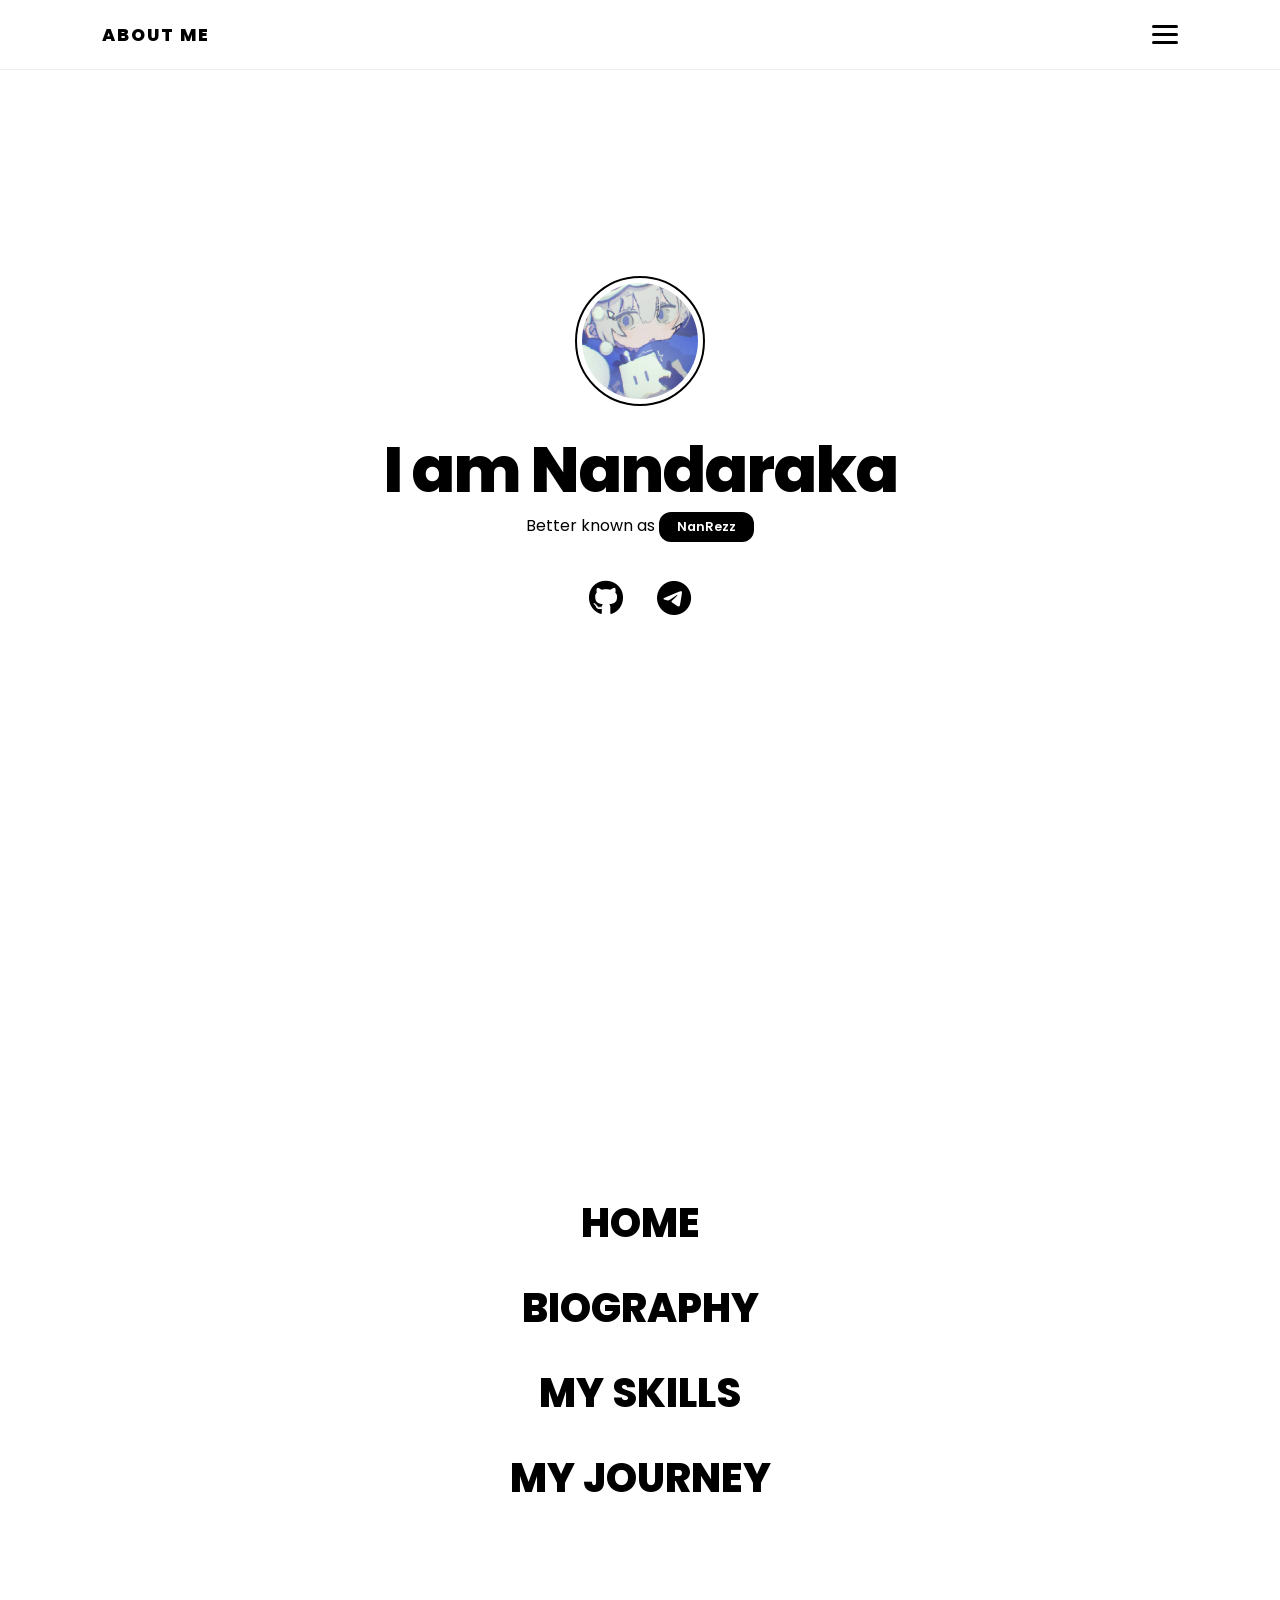
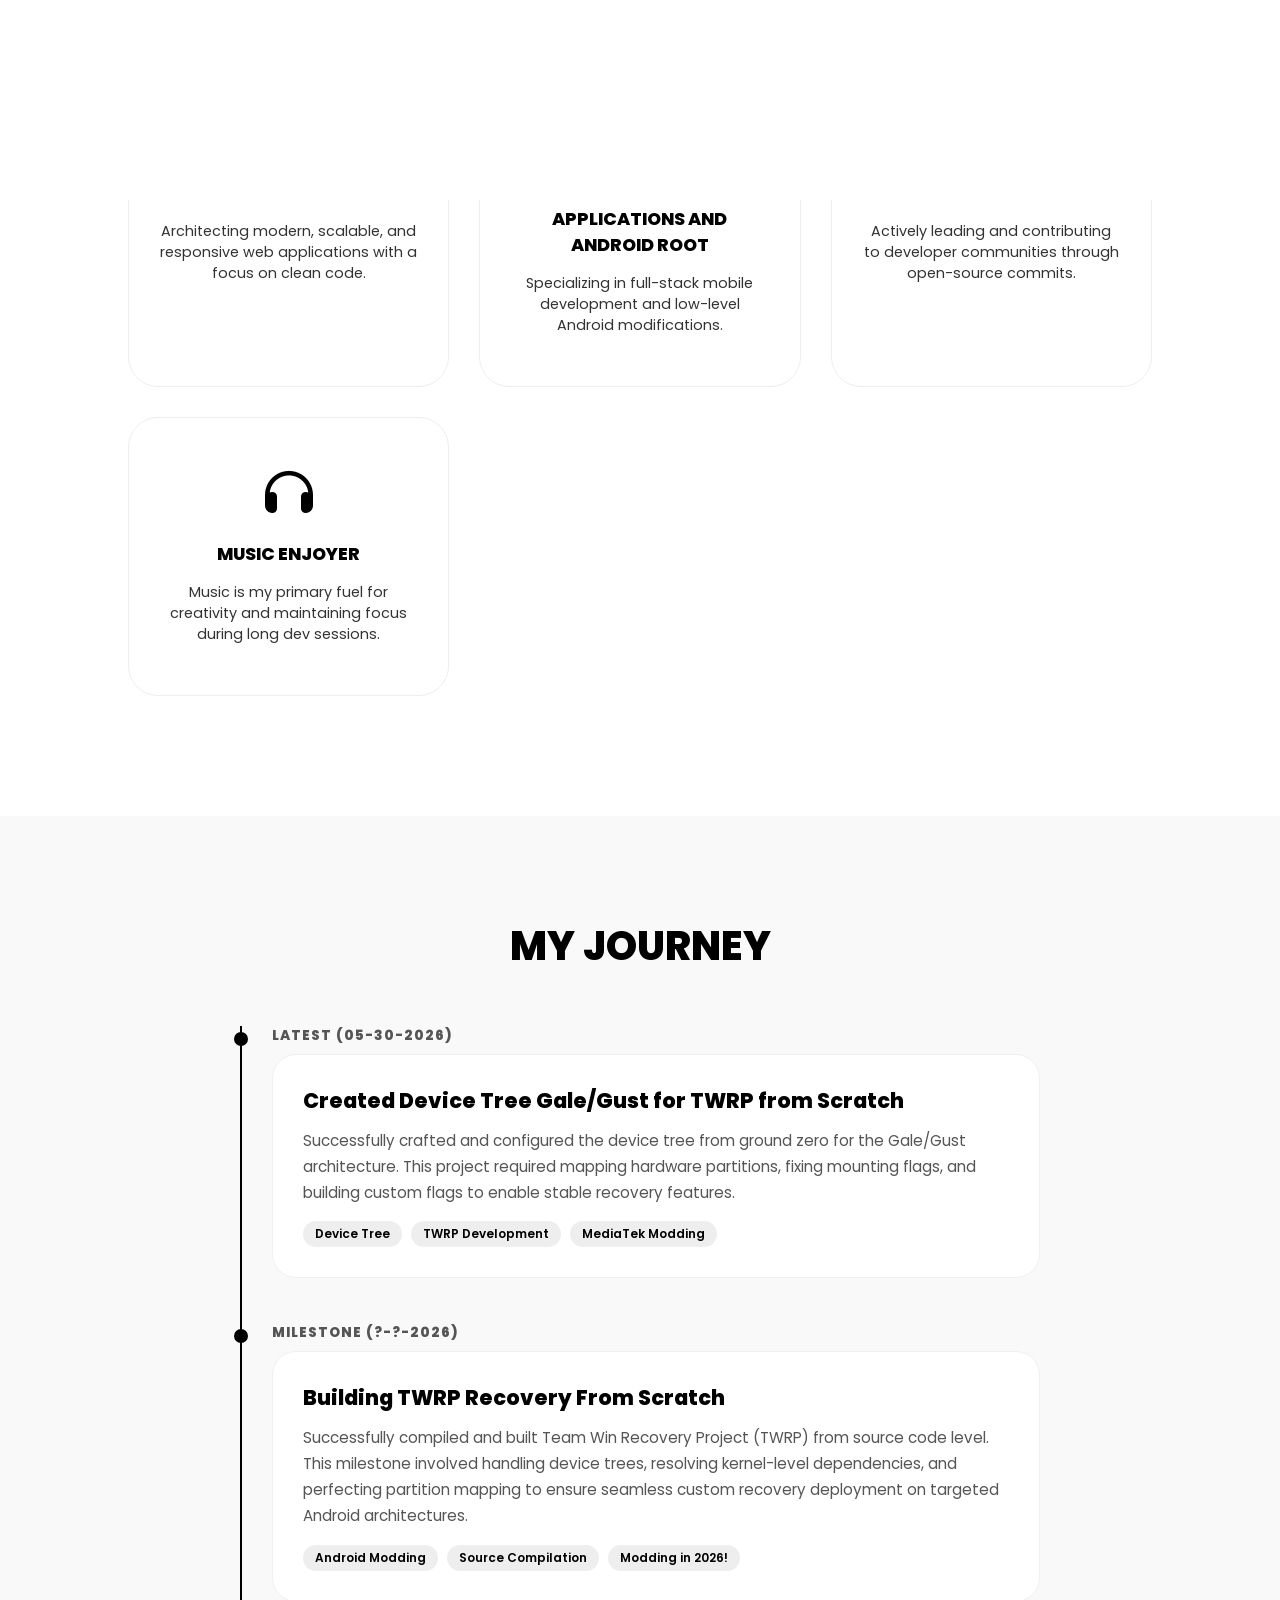
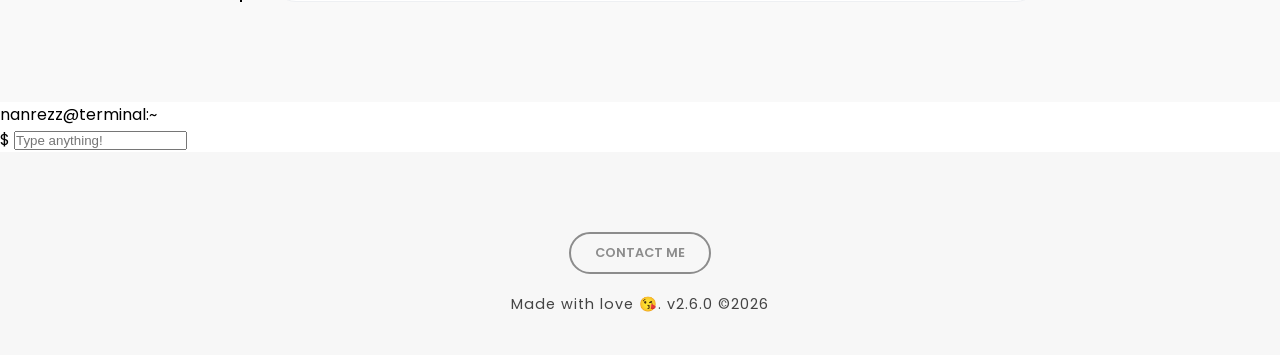
==== commit 8ba5abda: "add Terminal Code Interactive" ====
--- a/index.html
+++ b/index.html
@@ -125,11 +125,33 @@
                     <span class="badge">Modding in 2026!</span>
                 </div>
             </div>
+        </div>
+    </section>
 
+    <!-- ========================================== -->
+    <!--       INTERACTIVE TERMINAL -->
+   <section class="terminal-section">
+    <div class="container">
+        <div class="terminal-box">
+            <!-- Header Terminal Linux -->
+            <div class="terminal-header">
+                <span class="dot red"></span>
+                <span class="dot yellow"></span>
+                <span class="dot green"></span>
+                <span class="terminal-title">nanrezz@terminal:~</span>
+            </div>
+            <!-- Body Terminal -->
+            <div class="terminal-body">
+                <div class="terminal-input-wrapper">
+                    <span class="prompt">$ </span>
+                    <input type="text" id="terminal-input" placeholder="Type anything!" autocomplete="off" spellcheck="false">
+                </div>
+                <!-- Output teks  -->
+                <div id="terminal-output" class="terminal-output"></div>
+            </div>
         </div>
     </div>
 </section>
-
 
     <!-- Footer -->
     <footer>
--- a/css/styles.css
+++ b/css/styles.css
@@ -118,7 +118,7 @@
 .profile-img img { 
     width: 130px; 
     border-radius: 50%; 
-    filter: grayscale(100%); 
+    filter: grayscale(20%); 
     border: 2px solid var(--text-black); 
     padding: 5px; 
     margin-bottom: 25px; 
@@ -166,7 +166,11 @@
 
 .timeline-item { 
     position: relative; 
-    margin-bottom: 40px; 
+    margin-bottom: 45px; 
+}
+
+.timeline-item:last-child {
+    margin-bottom: 0; 
 }
 
 .timeline-dot { 
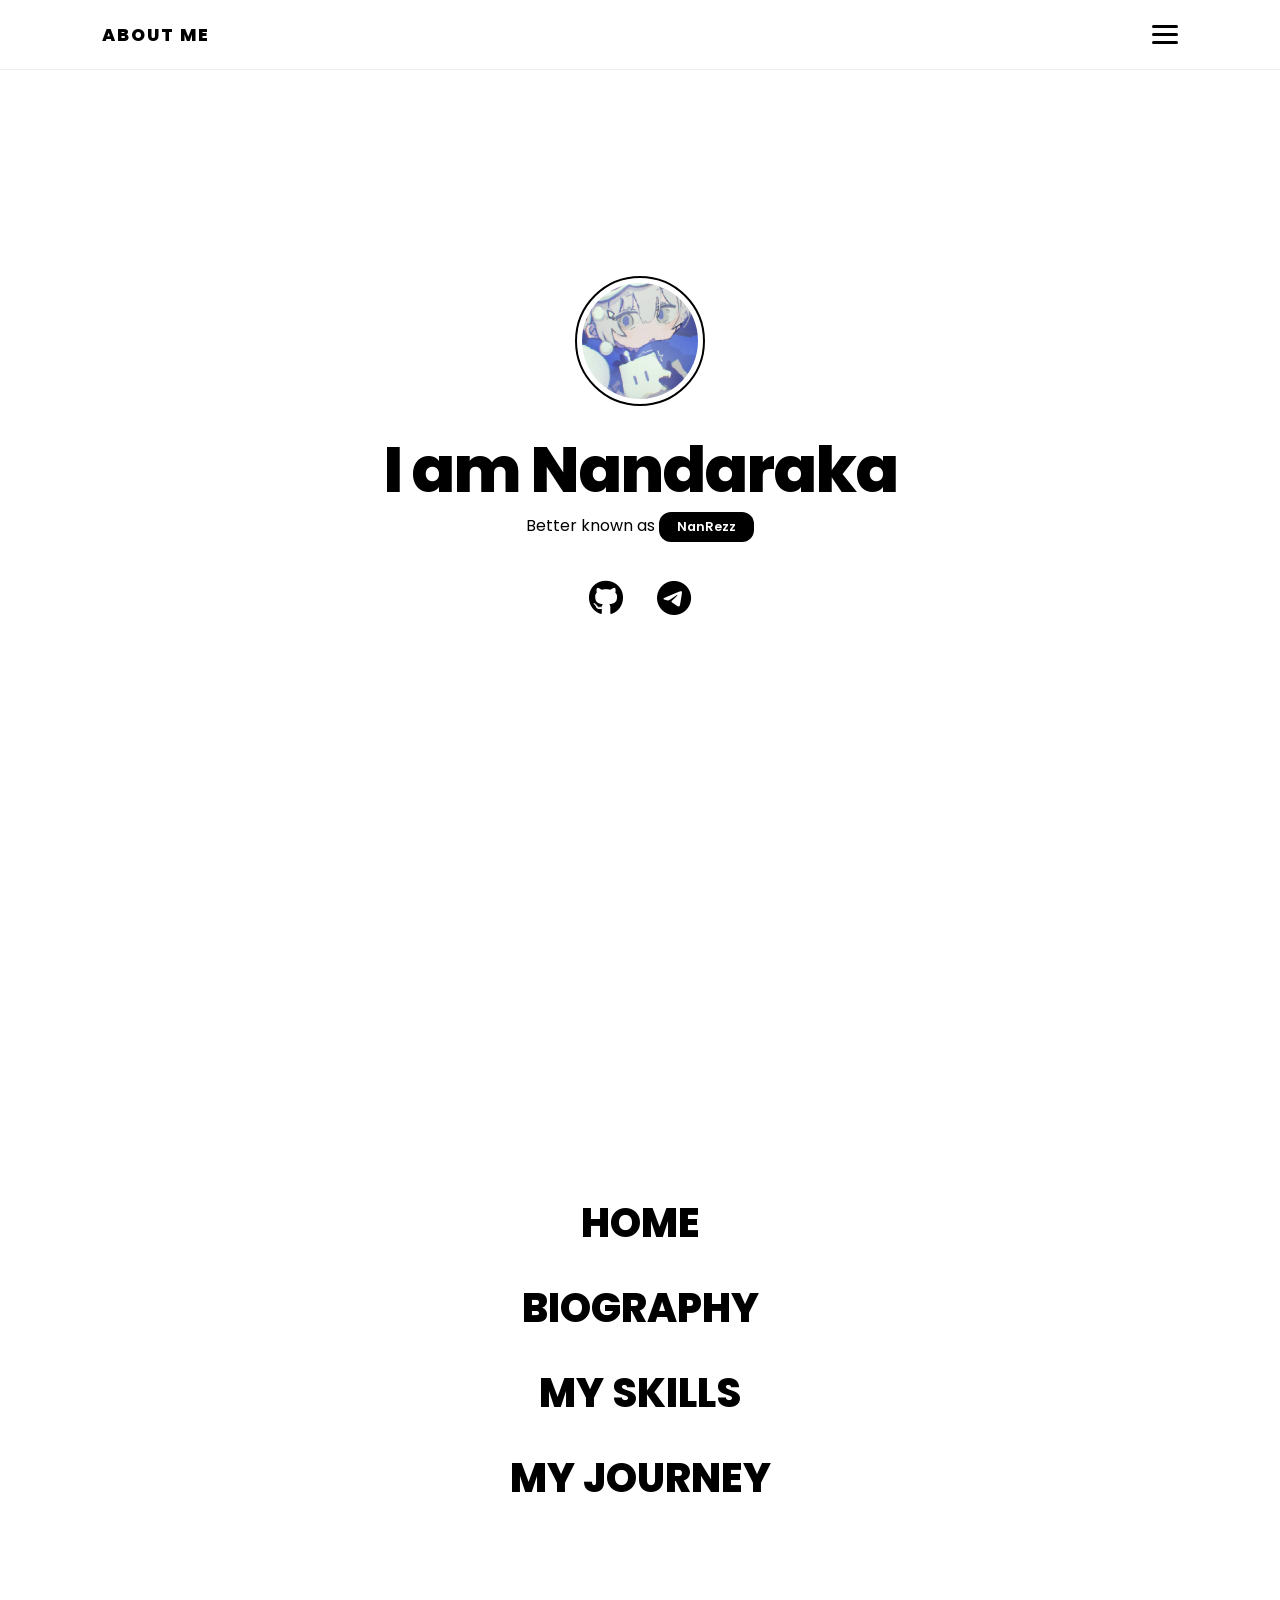
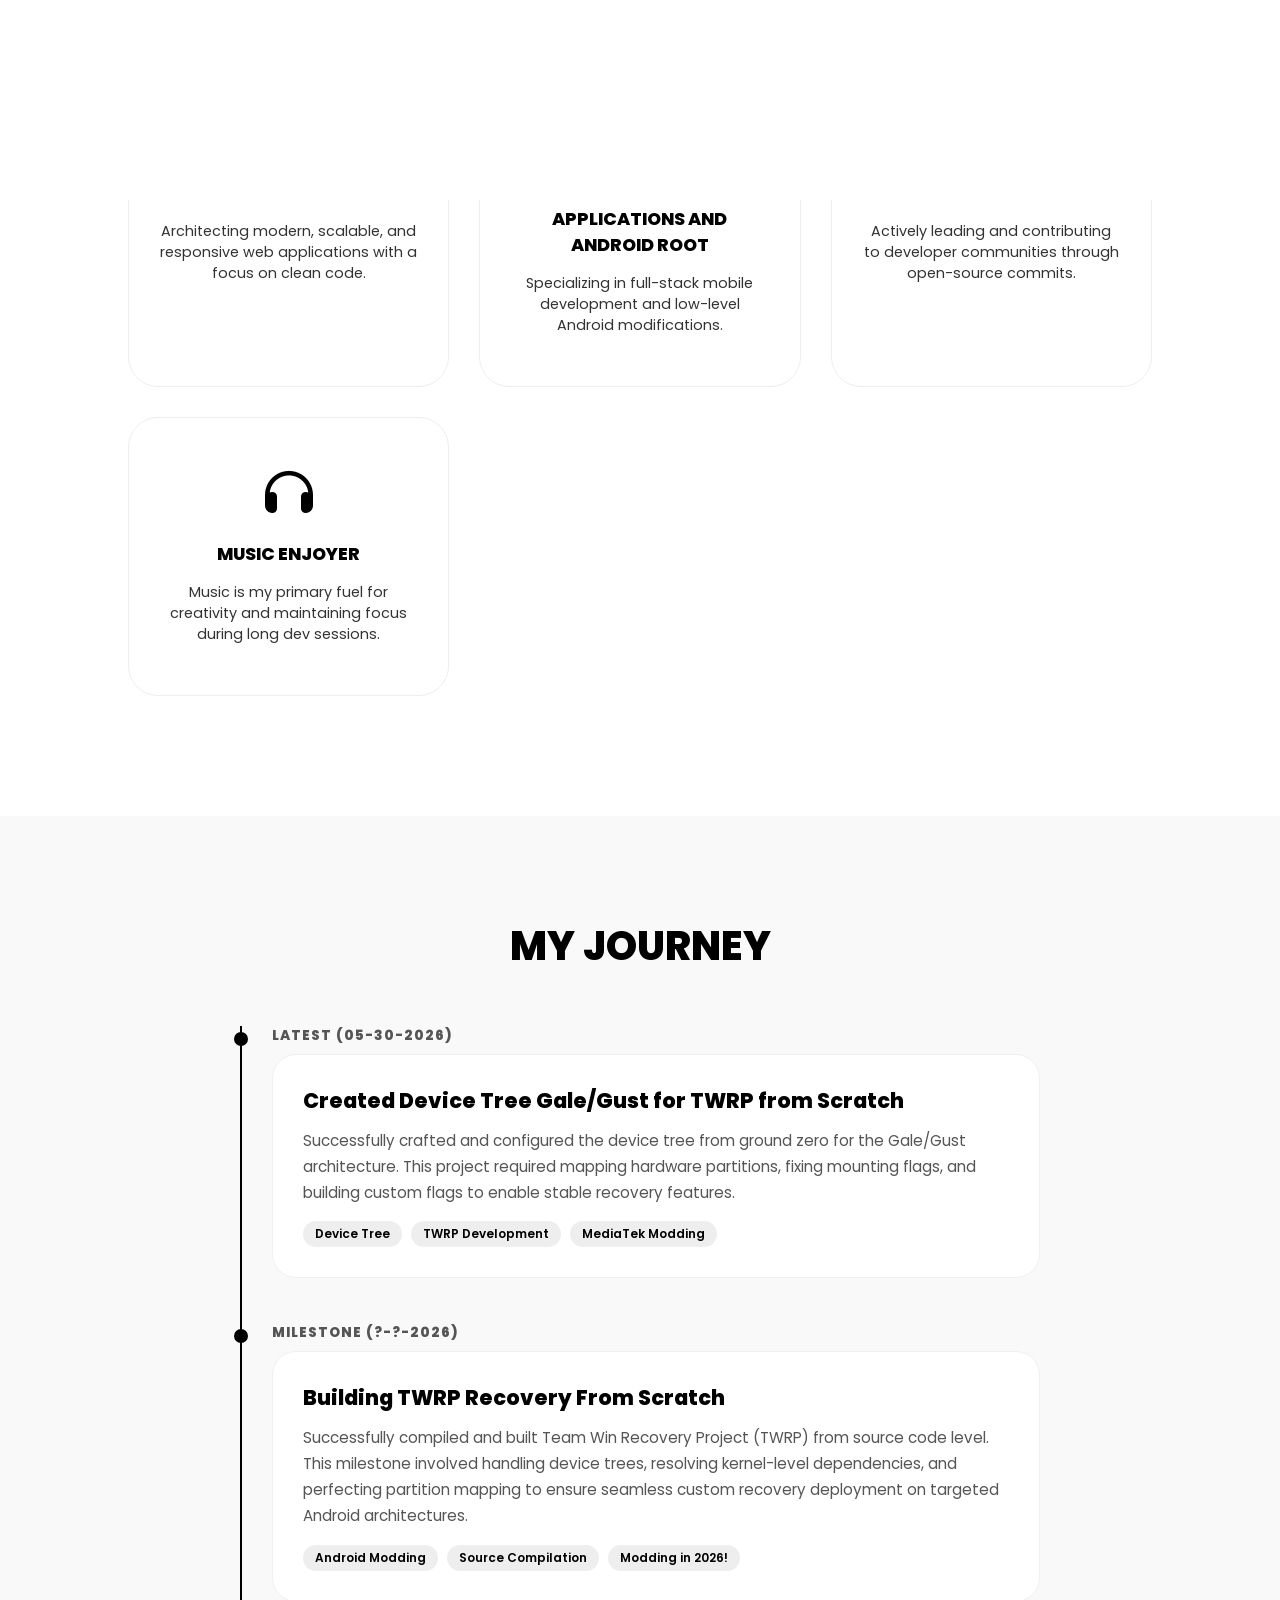
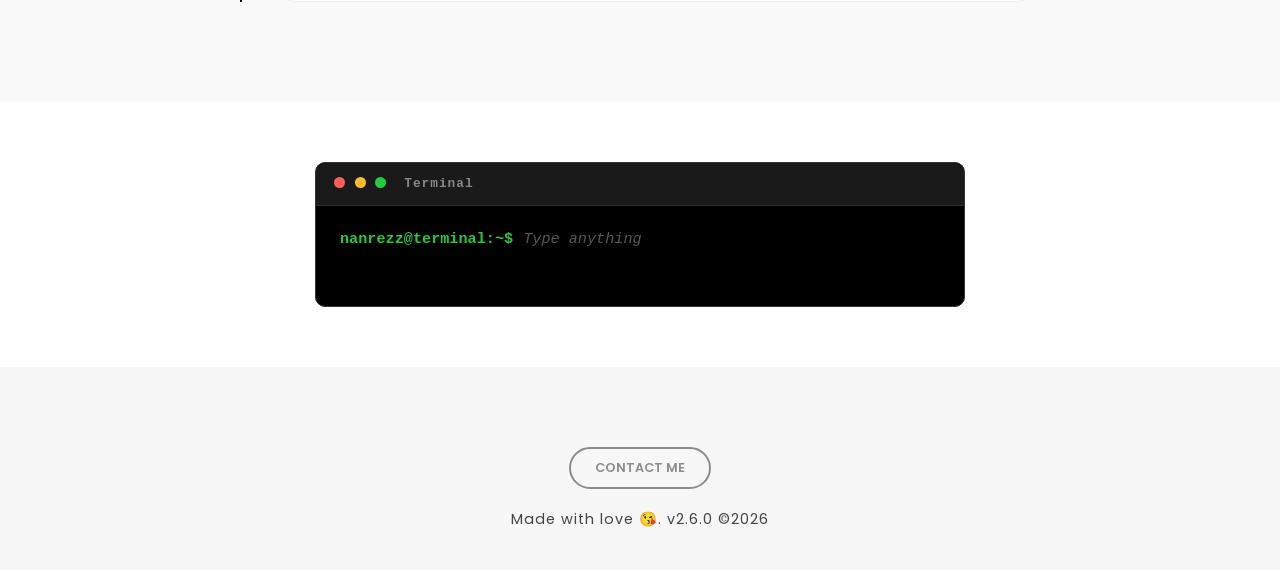
==== commit e42a045a: "Fix Terminal Interactive" ====
--- a/index.html
+++ b/index.html
@@ -100,7 +100,7 @@
         <h2 class="section-title">My Journey</h2>
         <div class="timeline">
             
-            <!-- Prestasi 1 (Paling Baru) -->
+            <!-- 1 (Newest) -->
             <div class="timeline-item">
                 <div class="timeline-dot"></div>
                 <div class="timeline-date">Latest (05-30-2026)</div>
@@ -113,7 +113,7 @@
                 </div>
             </div>
 
-            <!-- Prestasi 2 (Milestone Sebelumnya) -->
+            <!-- 2 (Milestone) -->
             <div class="timeline-item">
                 <div class="timeline-dot"></div>
                 <div class="timeline-date">Milestone (?-?-2026)</div>
@@ -128,30 +128,32 @@
         </div>
     </section>
 
-    <!-- ========================================== -->
-    <!--       INTERACTIVE TERMINAL -->
-   <section class="terminal-section">
-    <div class="container">
+    <!--  INTERACTIVE TERMINAL SECTION  -->
+    <section class="terminal-section">
+        <div class="container">
         <div class="terminal-box">
-            <!-- Header Terminal Linux -->
+            <!-- Header Terminal -->
             <div class="terminal-header">
-                <span class="dot red"></span>
-                <span class="dot yellow"></span>
-                <span class="dot green"></span>
-                <span class="terminal-title">nanrezz@terminal:~</span>
+                <div class="dots-wrapper">
+                    <span class="dot red"></span>
+                    <span class="dot yellow"></span>
+                    <span class="dot green"></span>
+                </div>
+                <span class="terminal-title">Terminal</span>
             </div>
             <!-- Body Terminal -->
             <div class="terminal-body">
                 <div class="terminal-input-wrapper">
-                    <span class="prompt">$ </span>
-                    <input type="text" id="terminal-input" placeholder="Type anything!" autocomplete="off" spellcheck="false">
+                    <span class="prompt">nanrezz@terminal:~$</span>
+                    <input type="text" id="terminal-input" placeholder="Type anything" maxlength="40" autocomplete="off" spellcheck="false">
                 </div>
-                <!-- Output teks  -->
+                <!-- Output Text-->
                 <div id="terminal-output" class="terminal-output"></div>
             </div>
         </div>
     </div>
 </section>
+
 
     <!-- Footer -->
     <footer>
--- a/css/styles.css
+++ b/css/styles.css
@@ -221,6 +221,126 @@
     font-weight: 600; 
     margin-right: 5px; 
     color: #000000; 
+}
+
+/* INTERACTIVE TERMINAL STYLES */
+.terminal-section {
+    padding: 60px 10%;
+    background-color: var(--bg-white, #ffffff);
+}
+
+.terminal-box {
+    max-width: 650px;
+    margin: 0 auto;
+    background-color: #000000;
+    border-radius: 10px;
+    border: 1px solid #333333;
+    overflow: hidden;
+    font-family: 'Courier New', Courier, monospace;
+    box-shadow: 0 10px 30px rgba(0, 0, 0, 0.15);
+}
+
+.terminal-header {
+    background-color: #1a1a1a;
+    padding: 12px 18px;
+    display: flex;
+    align-items: center;
+    gap: 8px;
+    border-bottom: 1px solid #2a2a2a;
+}
+
+.dot {
+    width: 11px;
+    height: 11px;
+    border-radius: 50%;
+    display: inline-block;
+}
+
+.dot.red {
+    background-color: #ff5f56;
+}
+
+.dot.yellow {
+    background-color: #ffbd2e;
+}
+
+.dot.green {
+    background-color: #27c93f;
+}
+
+.terminal-title {
+    color: #888888;
+    font-size: 0.8rem;
+    margin-left: 10px;
+    letter-spacing: 1px;
+    font-weight: 600;
+}
+
+.terminal-body {
+    padding: 24px;
+    color: #ffffff;
+    font-size: 0.95rem;
+    display: flex;
+    flex-direction: column;
+    gap: 12px;
+    min-height: 100px;
+}
+
+.terminal-input-wrapper {
+    display: flex;
+    align-items: center;
+    gap: 10px;
+    width: 100%;
+}
+
+.prompt {
+    color: #27c93f;
+    font-weight: bold;
+    user-select: none;
+}
+
+#terminal-input {
+    background: transparent;
+    border: none;
+    outline: none;
+    color: #ffffff;
+    font-family: 'Courier New', Courier, monospace;
+    font-size: 0.95rem;
+    width: 100%;
+    caret-color: #ffffff;
+}
+
+#terminal-input::placeholder {
+    color: #555555;
+    font-style: italic;
+}
+
+.terminal-output {
+    width: 100%;
+    color: #cccccc;
+    font-size: 0.9rem;
+    word-break: break-all;
+    display: none; 
+    align-items: center;
+}
+
+.terminal-output::after {
+    content: '';
+    display: inline-block;
+    width: 8px;
+    height: 16px;
+    background-color: #ffffff;
+    margin-left: 6px;
+    animation: blinkCursor 0.8s infinite;
+}
+
+@keyframes blinkCursor {
+    0%, 100% {
+        opacity: 1;
+    }
+    50% {
+        opacity: 0;
+    }
 }
 
 /* --- Footer --- */
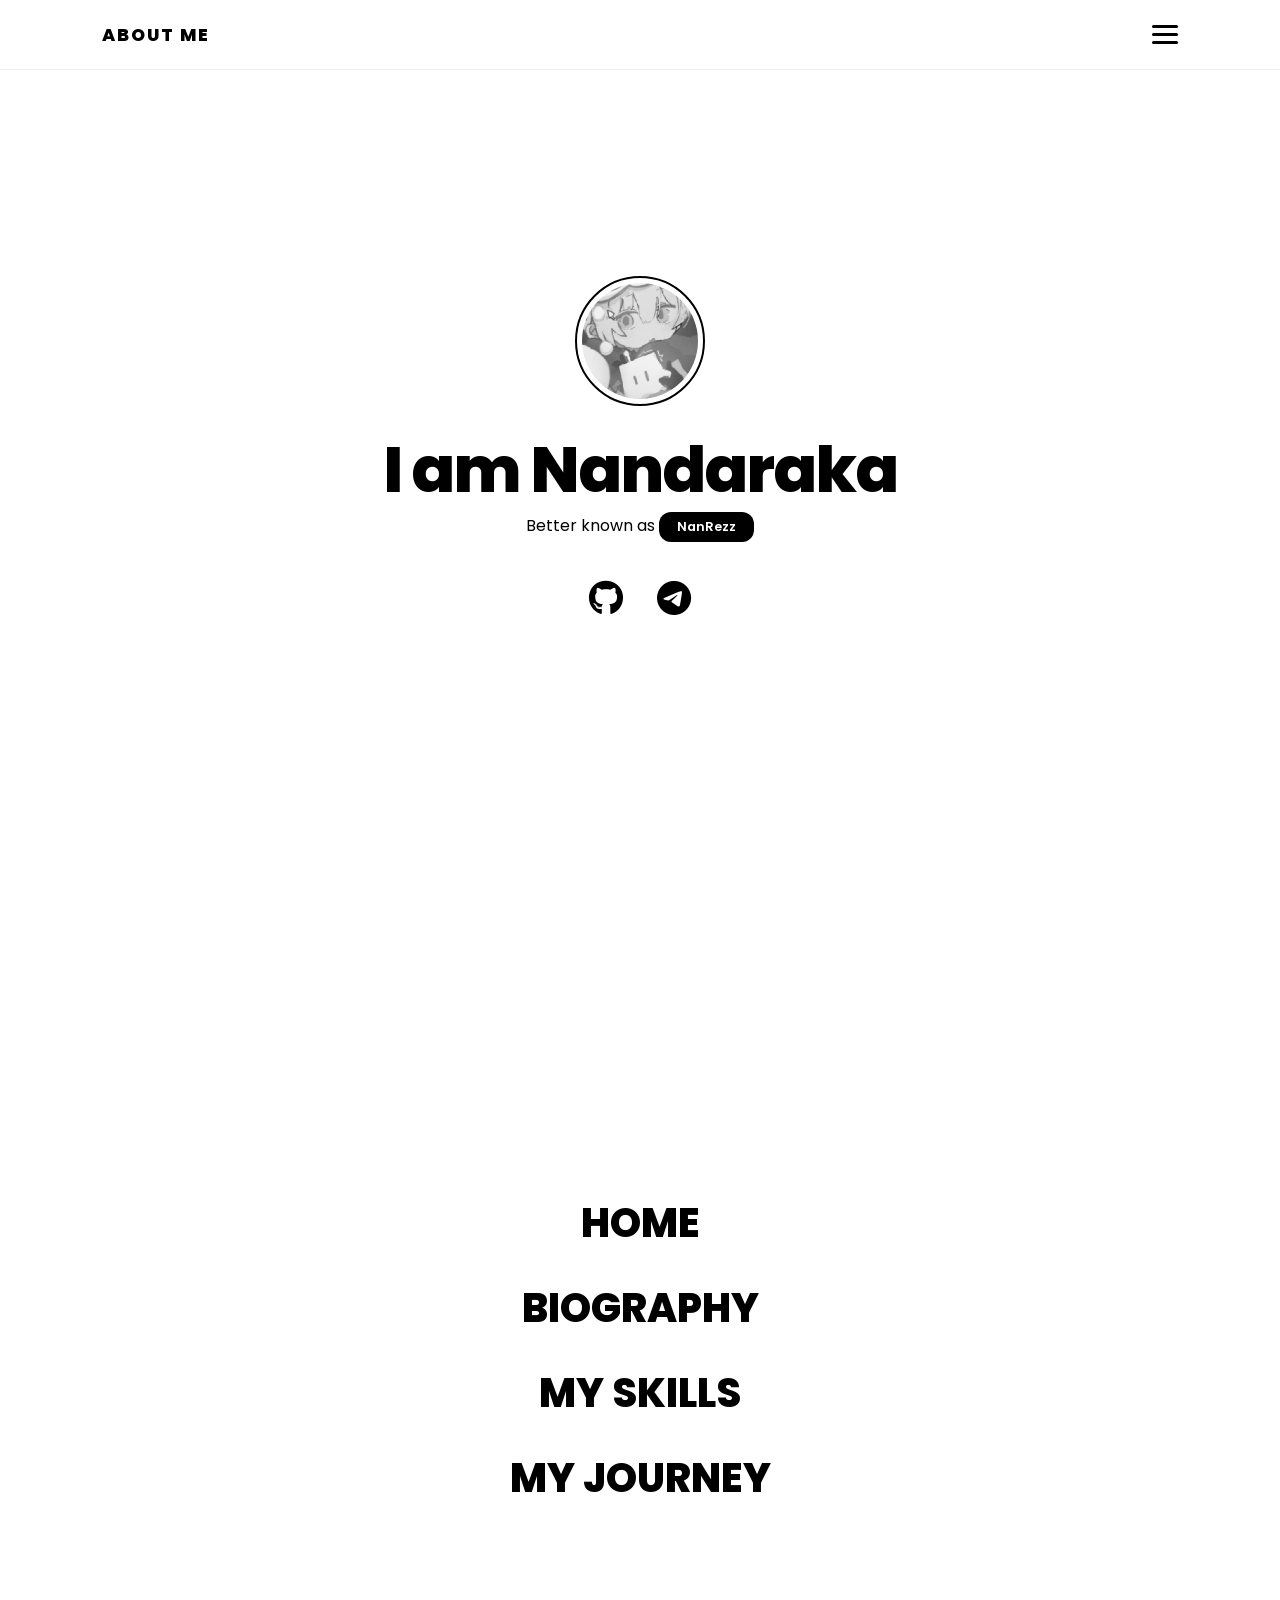
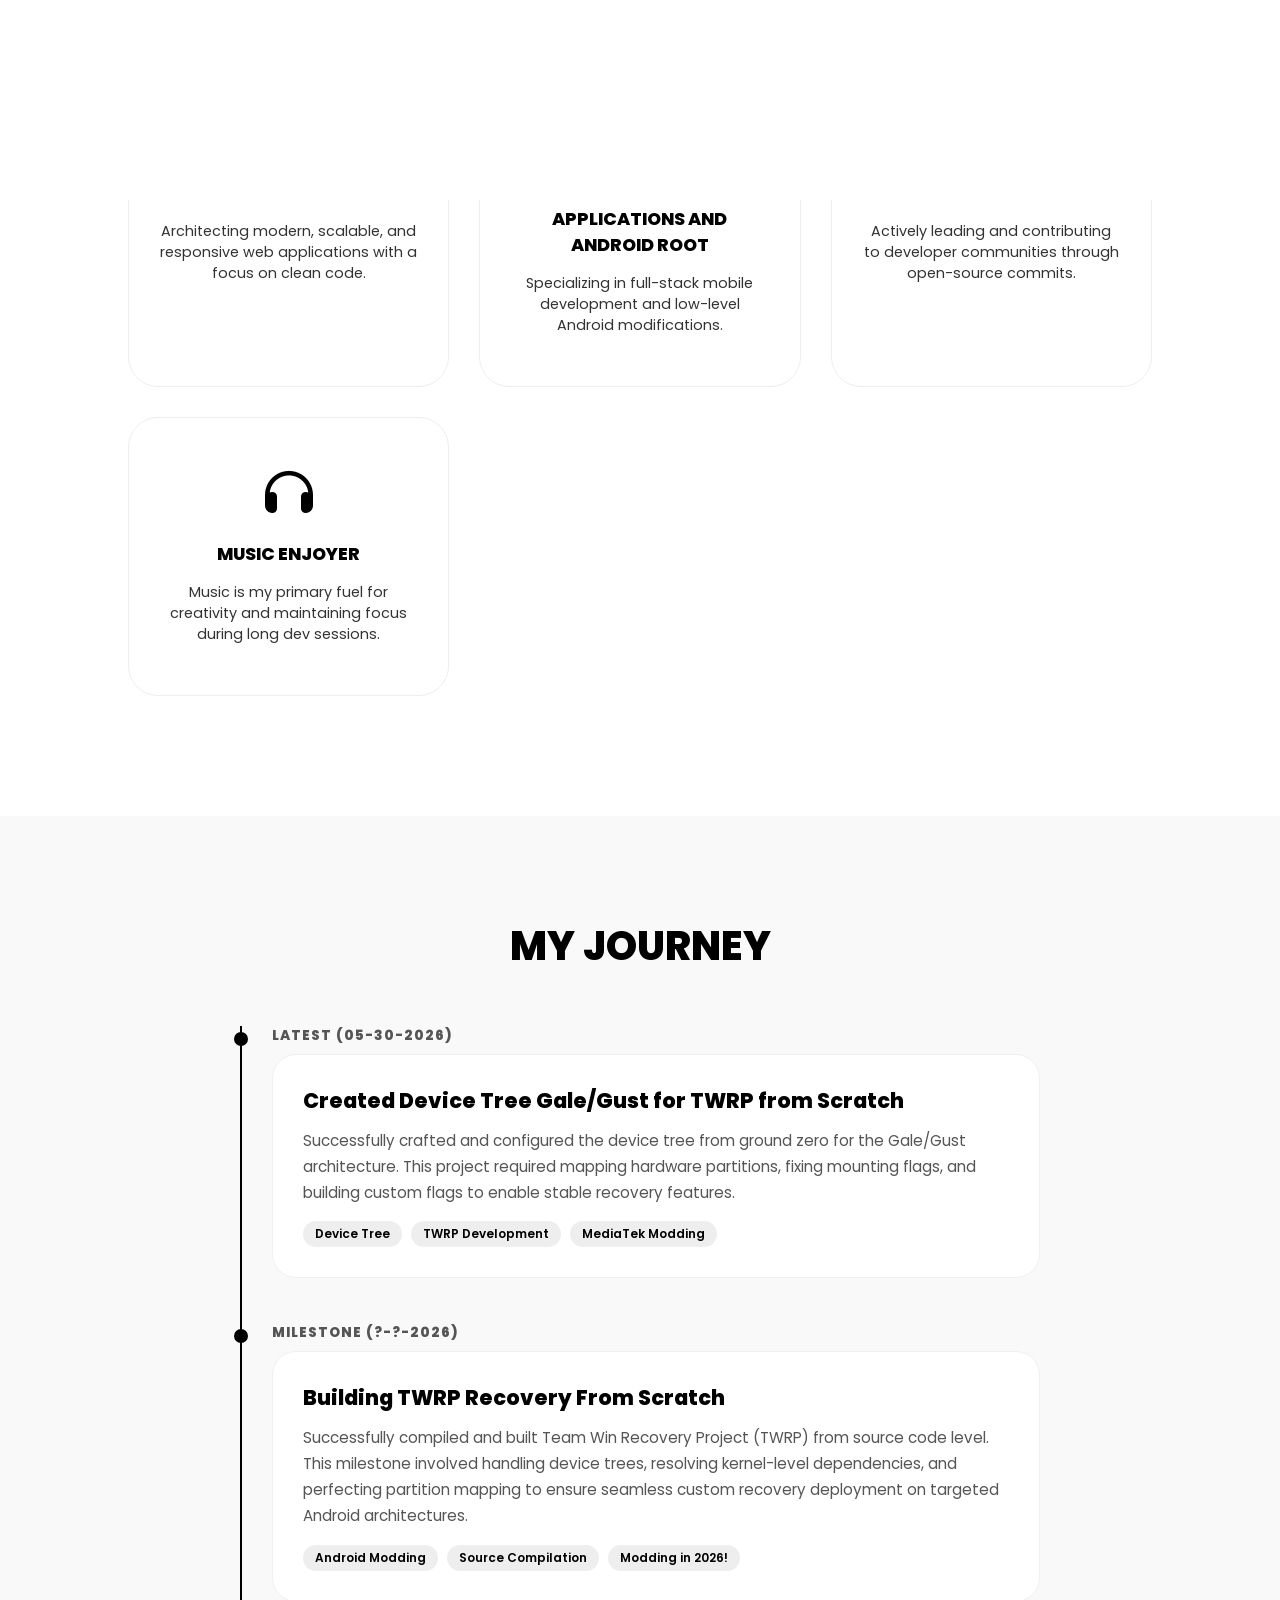
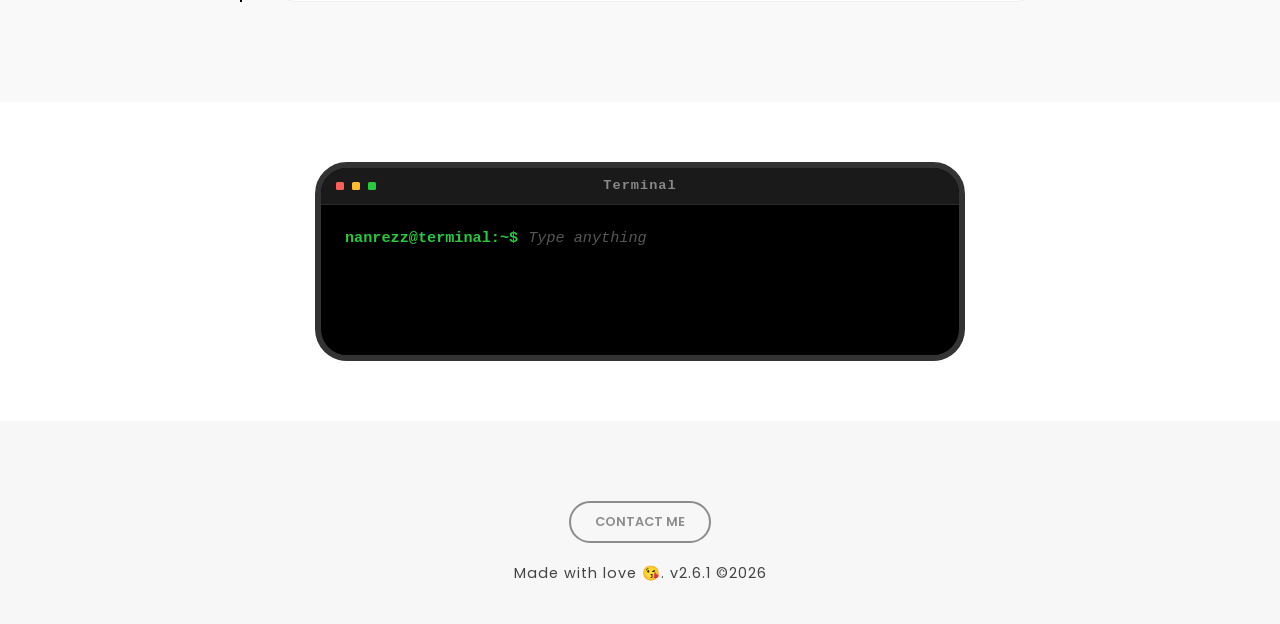
==== commit bfb895f0: "The final touch of the August update! Update Web Bio to version 2.6.1  Some of the changes include" ====
--- a/index.html
+++ b/index.html
@@ -159,7 +159,7 @@
     <footer>
         <div class="footer-content">
             <a href="mailto:nrrizerr28@gmail.com" class="contact-btn">Contact Me</a>
-            <p class="love-text">Made with love 😘. v2.6.0 ©2026</p>
+            <p class="love-text">Made with love 😘. v2.6.1 ©2026</p>
         </div>
     </footer>
 
--- a/css/styles.css
+++ b/css/styles.css
@@ -12,10 +12,10 @@
     margin: 0;
     padding: 0;
     box-sizing: border-box;
-    box-shadow: none !important; /* No Shadow */
-}
-
-/* Memastikan scroll halus di seluruh browser */
+    box-shadow: none !important;
+}
+
+/* Smooth scrolling */
 html {
     scroll-behavior: smooth;
 }
@@ -27,7 +27,7 @@
     overflow-x: hidden;
 }
 
-/* Biar gak ketutupan header pas scroll */
+/* Prevent cover headers */
 section {
     scroll-margin-top: 80px;
 }
@@ -74,7 +74,7 @@
 .hamburger.active .bar:nth-child(1) { transform: translateY(8px) rotate(45deg); }
 .hamburger.active .bar:nth-child(3) { transform: translateY(-8px) rotate(-45deg); }
 
-/* --- Menu Navigasi (Slide UP) --- */
+/* --- Navigation menu (Slide UP) --- */
 .nav-menu {
     position: fixed;
     bottom: -100%; 
@@ -118,7 +118,7 @@
 .profile-img img { 
     width: 130px; 
     border-radius: 50%; 
-    filter: grayscale(20%); 
+    filter: grayscale(100%); 
     border: 2px solid var(--text-black); 
     padding: 5px; 
     margin-bottom: 25px; 
@@ -223,36 +223,44 @@
     color: #000000; 
 }
 
-/* INTERACTIVE TERMINAL STYLES */
+/* --- Interactive terminal --- */
 .terminal-section {
     padding: 60px 10%;
     background-color: var(--bg-white, #ffffff);
 }
 
 .terminal-box {
+    width: 100%;
     max-width: 650px;
     margin: 0 auto;
     background-color: #000000;
-    border-radius: 10px;
-    border: 1px solid #333333;
+    border-radius: 32px;
+    border: 6px solid #333333;
     overflow: hidden;
     font-family: 'Courier New', Courier, monospace;
-    box-shadow: 0 10px 30px rgba(0, 0, 0, 0.15);
+    box-sizing: border-box;
 }
 
 .terminal-header {
     background-color: #1a1a1a;
-    padding: 12px 18px;
+    padding: 14px 15px;
+    display: flex;
+    align-items: center;
+    position: relative;
+    border-bottom: 1px solid #2a2a2a;
+}
+
+.dots-wrapper {
     display: flex;
     align-items: center;
     gap: 8px;
-    border-bottom: 1px solid #2a2a2a;
+    z-index: 2;
 }
 
 .dot {
-    width: 11px;
-    height: 11px;
-    border-radius: 50%;
+    width: 8px;
+    height: 8px;
+    border-radius: 20%;
     display: inline-block;
 }
 
@@ -270,10 +278,12 @@
 
 .terminal-title {
     color: #888888;
-    font-size: 0.8rem;
-    margin-left: 10px;
+    font-size: 0.85rem;
+    font-weight: 600;
     letter-spacing: 1px;
-    font-weight: 600;
+    position: absolute;
+    left: 50%;
+    transform: translateX(-50%);
 }
 
 .terminal-body {
@@ -282,8 +292,9 @@
     font-size: 0.95rem;
     display: flex;
     flex-direction: column;
-    gap: 12px;
-    min-height: 100px;
+    gap: 8px;
+    min-height: 150px;
+    box-sizing: border-box;
 }
 
 .terminal-input-wrapper {
@@ -291,12 +302,15 @@
     align-items: center;
     gap: 10px;
     width: 100%;
+    overflow: hidden;
 }
 
 .prompt {
     color: #27c93f;
     font-weight: bold;
     user-select: none;
+    white-space: nowrap;
+    flex-shrink: 0;
 }
 
 #terminal-input {
@@ -307,6 +321,7 @@
     font-family: 'Courier New', Courier, monospace;
     font-size: 0.95rem;
     width: 100%;
+    min-width: 0; 
     caret-color: #ffffff;
 }
 
@@ -319,20 +334,17 @@
     width: 100%;
     color: #cccccc;
     font-size: 0.9rem;
+    display: none;
+    margin-top: 4px;
+    overflow-wrap: break-word;
     word-break: break-all;
-    display: none; 
-    align-items: center;
-}
-
-.terminal-output::after {
-    content: '';
-    display: inline-block;
-    width: 8px;
-    height: 16px;
-    background-color: #ffffff;
-    margin-left: 6px;
-    animation: blinkCursor 0.8s infinite;
-}
+    white-space: normal;
+}
+
+.terminal-output.active {
+    display: block !important;
+}
+
 
 @keyframes blinkCursor {
     0%, 100% {
